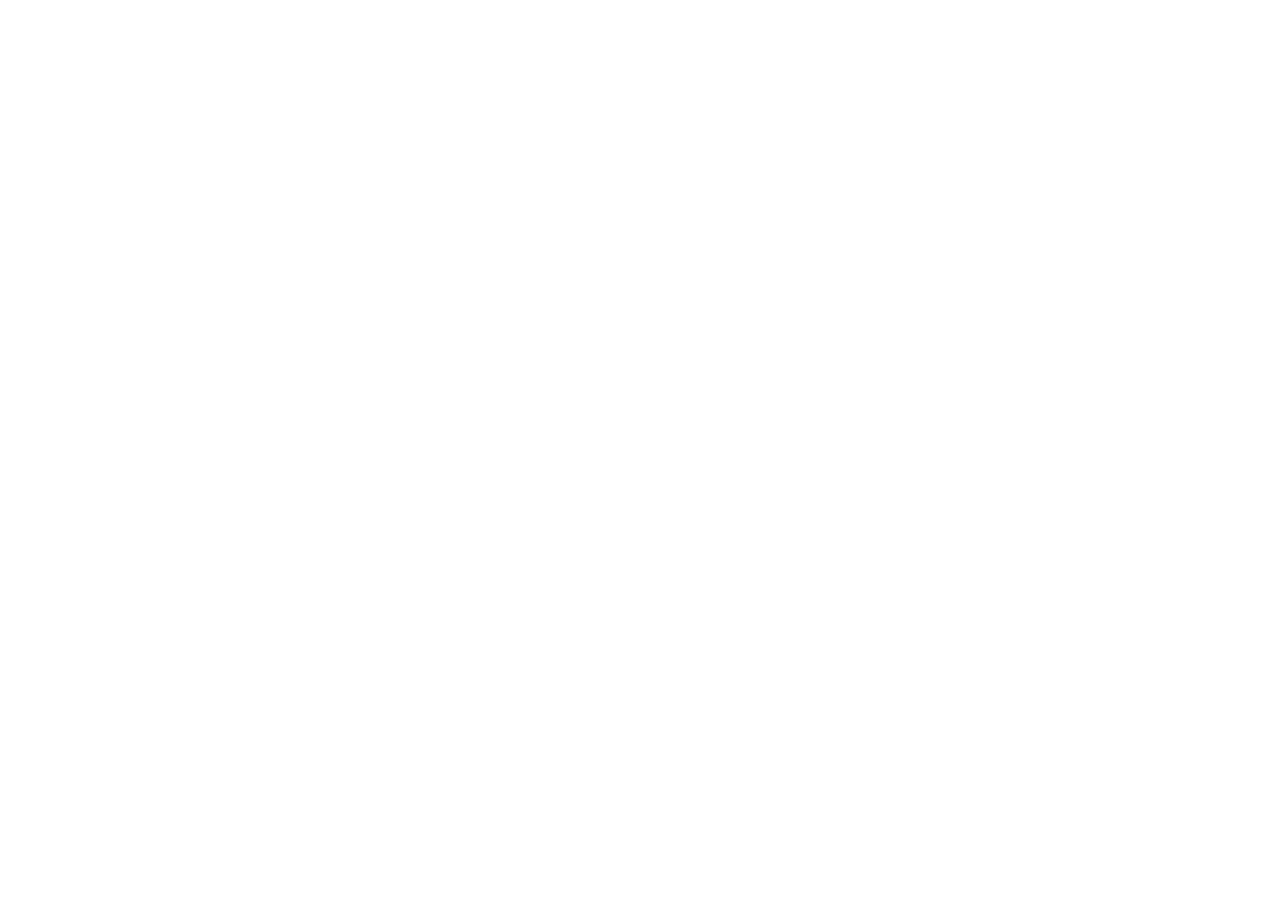
==== products-prices.html @ 694949a1 "Rework to mobile first design, add burger menu" ====
<!DOCTYPE html>
<html lang="en">
  <head>
    <meta charset="UTF-8" />
    <meta name="viewport" content="width=device-width, initial-scale=1.0" />
    <title>A Piece of Cake</title>
  </head>
  <body></body>
</html>
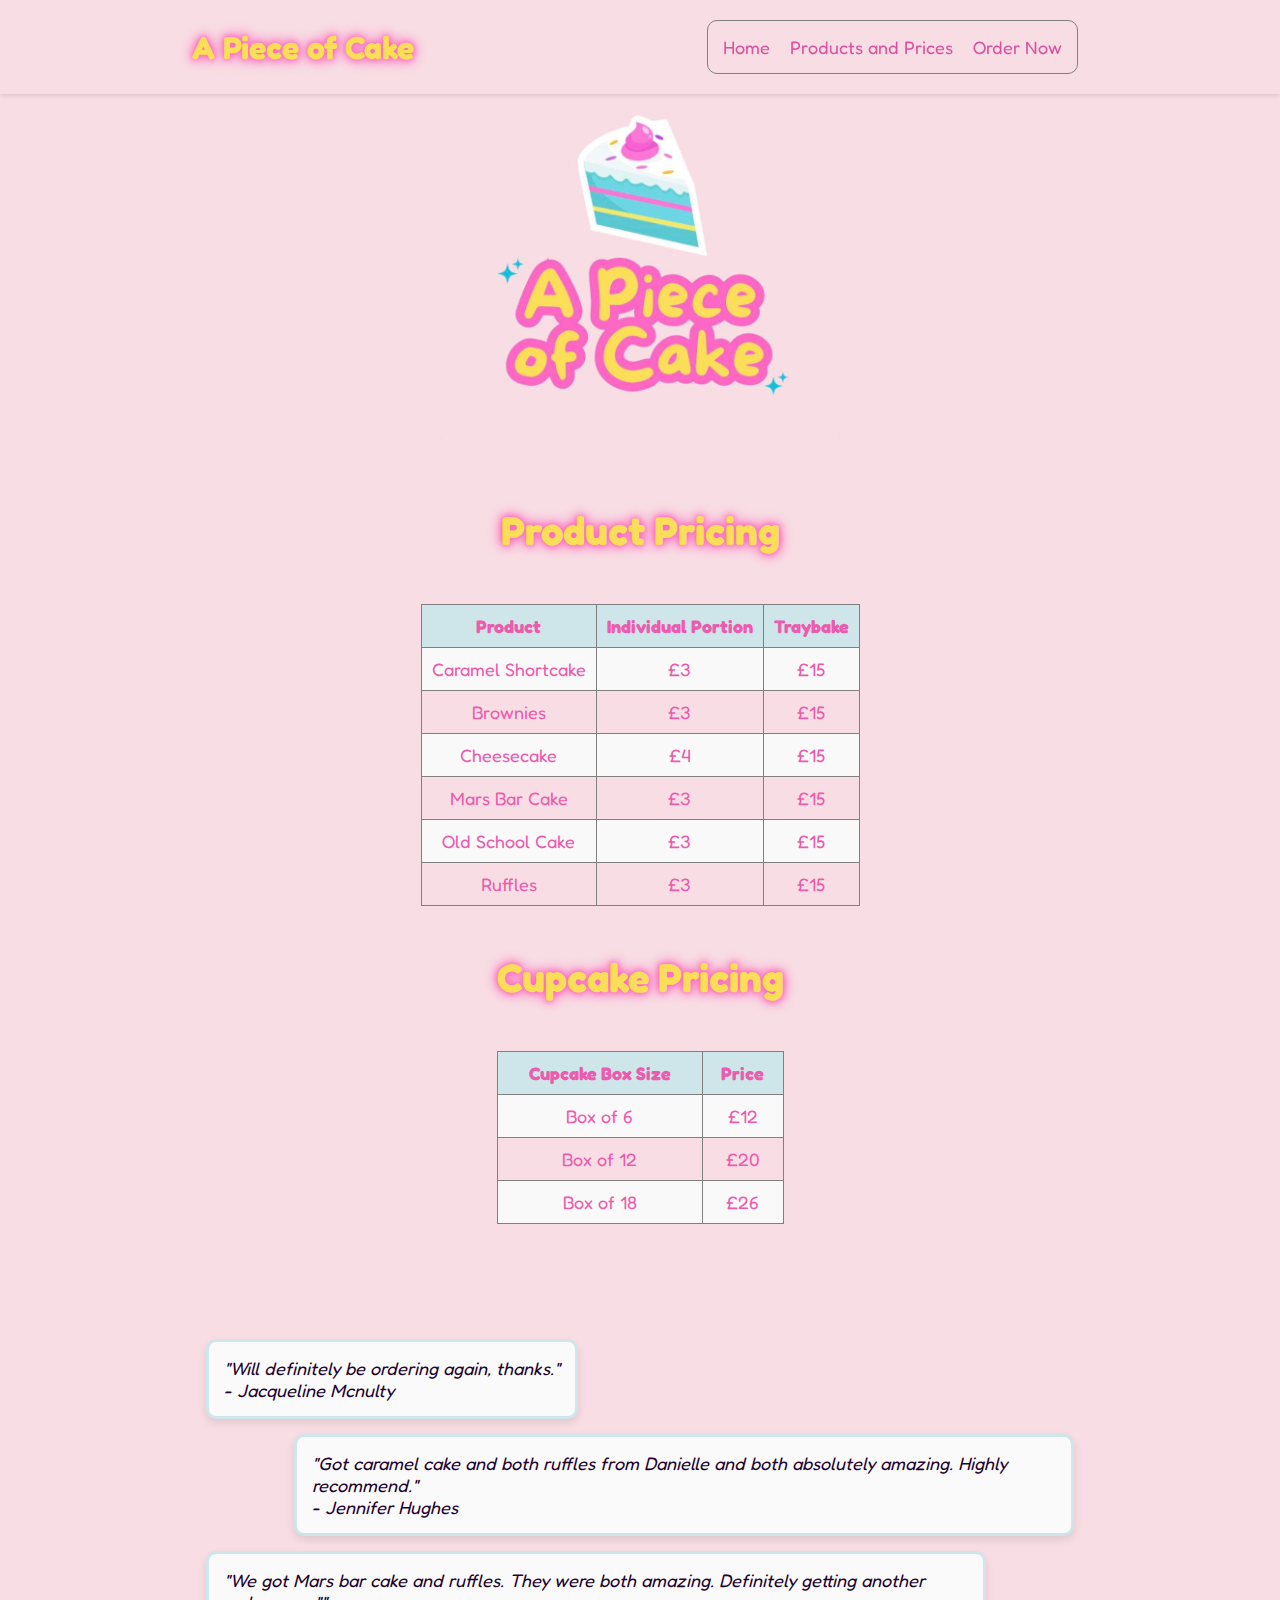
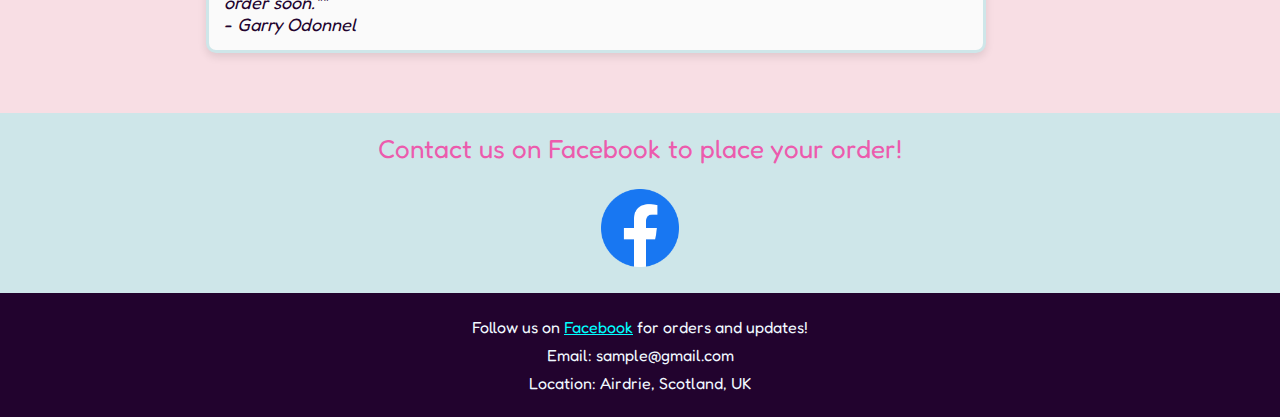
==== commit 8aa4249f: "add price tables, refine style, add products" ====
--- a/products-prices.html
+++ b/products-prices.html
@@ -3,7 +3,147 @@
   <head>
     <meta charset="UTF-8" />
     <meta name="viewport" content="width=device-width, initial-scale=1.0" />
-    <title>A Piece of Cake</title>
+    <link rel="stylesheet" href="style.css" />
+    <link rel="preconnect" href="https://fonts.googleapis.com" />
+    <link rel="preconnect" href="https://fonts.gstatic.com" crossorigin />
+    <link
+      href="https://fonts.googleapis.com/css2?family=Fredoka:wght@300..700&family=Roboto:ital,wght@0,100..900;1,100..900&display=swap"
+      rel="stylesheet"
+    />
+    <script src="script.js" defer></script>
+    <title>A Piece of Cake: Products and Prices</title>
   </head>
-  <body></body>
+  <body>
+    <div class="nav-bar-container">
+      <div class="nav-logo">A Piece of Cake</div>
+      <div class="menu-toggle" id="menu-toggle">
+        <span class="bar"></span>
+        <span class="bar"></span>
+        <span class="bar"></span>
+      </div>
+      <div class="nav-links">
+        <ul class="nav-list">
+          <li><a href="index.html">Home</a></li>
+          <li><a href="products-prices.html">Products and Prices</a></li>
+          <li>
+            <a href="https://www.facebook.com/profile.php?id=61569069385836"
+              >Order Now</a
+            >
+          </li>
+        </ul>
+      </div>
+    </div>
+    <div class="main-banner">
+      <img src="images/piece-of-cake-logo.jpg" alt="piece of cake logo" />
+    </div>
+
+    <div class="pricing-container">
+      <div class="price-table">
+        <h1 class="hero-text">Product Pricing</h1>
+        <div class="table">
+          <table>
+            <tr>
+              <th>Product</th>
+              <th>Individual Portion</th>
+              <th>Traybake</th>
+            </tr>
+            <tr>
+              <td>Caramel Shortcake</td>
+              <td>£3</td>
+              <td>£15</td>
+            </tr>
+            <tr>
+              <td>Brownies</td>
+              <td>£3</td>
+              <td>£15</td>
+            </tr>
+            <tr>
+              <td>Cheesecake</td>
+              <td>£4</td>
+              <td>£15</td>
+            </tr>
+            <tr>
+              <td>Mars Bar Cake</td>
+              <td>£3</td>
+              <td>£15</td>
+            </tr>
+            <tr>
+              <td>Old School Cake</td>
+              <td>£3</td>
+              <td>£15</td>
+            </tr>
+            <tr>
+              <td>Ruffles</td>
+              <td>£3</td>
+              <td>£15</td>
+            </tr>
+          </table>
+        </div>
+      </div>
+
+      <div class="price-table">
+        <h1 class="hero-text">Cupcake Pricing</h1>
+        <div class="table">
+          <table>
+            <tr>
+              <th>Cupcake Box Size</th>
+              <th>Price</th>
+            </tr>
+            <tr>
+              <td>Box of 6</td>
+              <td>£12</td>
+            </tr>
+            <tr>
+              <td>Box of 12</td>
+              <td>£20</td>
+            </tr>
+            <tr>
+              <td>Box of 18</td>
+              <td>£26</td>
+            </tr>
+          </table>
+        </div>
+      </div>
+    </div>
+    <div class="testimonial-container">
+      <div class="testimonial">
+        "Will definitely be ordering again, thanks."<br />- Jacqueline Mcnulty
+      </div>
+
+      <div class="testimonial">
+        "Got caramel cake and both ruffles from Danielle and both absolutely
+        amazing. Highly recommend."<br />- Jennifer Hughes
+      </div>
+      <div class="testimonial">
+        "We got Mars bar cake and ruffles. They were both amazing. Definitely
+        getting another order soon."" <br />- Garry Odonnel
+      </div>
+    </div>
+    <div class="cta-banner">
+      <div class="cta-bubble">
+        Contact us on Facebook to place your order!
+        <a
+          href="https://www.facebook.com/profile.php?id=61569069385836"
+          alt="Facebook link"
+        >
+          <img id="social-icon" src="images/facebook.png" alt="Facebook icon"
+        /></a>
+      </div>
+    </div>
+    <footer>
+      <div class="footer">
+        <span>
+          Follow us on
+          <a
+            href="https://www.facebook.com/profile.php?id=61569069385836"
+            alt="facebook link"
+            >Facebook</a
+          >
+          for orders and updates!
+        </span>
+        <span>Email: sample@gmail.com</span>
+        <span>Location: Airdrie, Scotland, UK</span>
+      </div>
+    </footer>
+  </body>
 </html>
--- a/style.css
+++ b/style.css
@@ -0,0 +1,376 @@
+body {
+  background-color: #f8dee4;
+  font-family: Fredoka;
+  color: #ec5bad;
+  box-sizing: border-box;
+  margin: 0;
+
+  font-size: 16px;
+}
+
+div {
+  // border: 1px solid red;
+}
+
+h1 {
+  font-size: 32px;
+}
+
+.nav-bar-container {
+  display: flex;
+  justify-content: center;
+  align-items: center;
+  padding: 25px 10%;
+  position: sticky;
+  top: 0;
+  background-color: #f8dee4;
+  box-shadow: 0 2px 4px rgba(0, 0, 0, 0.1);
+}
+
+.nav-logo {
+  margin-right: auto;
+  font-size: 32px;
+  font-weight: 700;
+  color: #fbde58;
+  text-shadow: 0 0 5px #fe69bd, 0 0 10px #fe69bd, 0 0 15px #fe69bd;
+}
+
+.nav-links {
+  display: none;
+  position: absolute;
+  top: 85%;
+  right: 0;
+  width: 60%;
+  background-color: rgb(206, 230, 233);
+  box-shadow: 4px 8px 12px rgba(0, 0, 0, 0.4);
+  margin-right: 10px;
+  z-index: 1000;
+  border-radius: 10px;
+  border: 1px solid grey;
+  font-weight: 400;
+  transition: 0.3s ease-in-out;
+}
+
+.nav-links.active {
+  display: flex;
+  flex-direction: column;
+  align-items: center;
+  gap: 10px;
+}
+
+.nav-list {
+  text-decoration: none;
+  color: #da519f;
+  margin: 0;
+  font-size: 18px;
+  border-radius: 5px;
+  list-style-type: none;
+  padding: 15px;
+  gap: 8px;
+  display: flex;
+  flex-direction: column;
+}
+
+.nav-list a {
+  text-decoration: none;
+  color: #da519f;
+}
+
+.nav-list a:hover {
+  text-decoration: underline;
+}
+
+.menu-toggle {
+  cursor: pointer;
+  display: flex;
+  flex-direction: column;
+  gap: 5px;
+  width: 35px;
+}
+
+.bar {
+  width: 100%;
+  height: 3px;
+  background-color: #da519f;
+  transition: 0.3s ease-in-out;
+  border-radius: 10px;
+}
+
+.main-banner {
+  display: flex;
+  justify-content: center;
+  align-content: center;
+  padding-bottom: 25px;
+}
+
+.main-banner img {
+  max-width: 70%;
+  height: auto;
+}
+
+.info-banner {
+  padding: 25px 10%;
+
+  background-color: rgb(206, 230, 233);
+
+  display: flex;
+  justify-content: center;
+  align-items: center;
+}
+
+.hero-text {
+  text-align: center;
+  font-size: 30px;
+  font-weight: 700;
+  color: #fbde58;
+  text-shadow: 0 0 5px #fe69bd, 0 0 10px #fe69bd, 0 0 15px #fe69bd;
+}
+
+.products-section {
+  display: flex;
+  flex-direction: column;
+  justify-content: center;
+  align-items: center;
+  margin-bottom: 60px;
+}
+
+.products {
+  display: flex;
+  flex-direction: column;
+  gap: 40px;
+  align-items: center;
+}
+
+.card img {
+  max-width: 90%;
+  border-radius: 8px;
+  border: 2px solid #da519f;
+}
+
+.card {
+  display: flex;
+  flex-direction: column;
+  align-items: center;
+  max-width: 80%;
+  padding: 20px;
+  background: white;
+  border-radius: 10px;
+  box-shadow: 0 4px 10px rgba(0, 0, 0, 0.1);
+}
+
+.product-text {
+  display: flex;
+  flex-direction: column;
+  justify-content: center;
+  align-items: center;
+  padding: 15px;
+  text-align: center;
+}
+
+.products-title {
+  padding-top: 25px;
+}
+
+.cta-bubble {
+  display: flex;
+  flex-direction: column;
+  justify-content: center;
+  align-items: center;
+  font-size: 26px;
+  text-align: center;
+  margin-top: 40px;
+  padding: 20px;
+  background-color: rgb(206, 230, 233);
+}
+#social-icon {
+  max-width: 3em;
+  height: auto;
+  margin-top: 25px;
+}
+
+.footer {
+  color: aliceblue;
+  margin-top: auto;
+  display: flex;
+  flex-direction: column;
+  background-color: rgb(34, 3, 46);
+  padding: 10px 0px 10px 10px;
+  line-height: 1.75;
+}
+
+.footer a {
+  color: aqua;
+}
+
+.pricing-container {
+  display: flex;
+  flex-direction: column;
+  padding: 15px;
+  /background-color: rgb(206, 230, 233);
+  justify-content: center;
+  align-items: center;
+}
+
+table {
+  width: 100%;
+  max-width: 600px;
+  margin: 20px auto;
+  border-collapse: collapse;
+}
+
+th,
+td {
+  padding: 10px;
+  border: 1px solid grey;
+  text-align: center;
+}
+
+th {
+  background-color: #cee6e9;
+  font-weight: bold;
+}
+
+tr:nth-child(even) {
+  background-color: #f9f9f9;
+}
+
+.testimonial-container {
+  display: flex;
+  flex-direction: column;
+  align-items: center;
+  padding: 20px;
+  gap: 15px;
+}
+
+.testimonial {
+  background: #fafafa;
+  border: 3px solid #cee6e9;
+  border-radius: 10px;
+  color: rgb(34, 3, 46);
+  font-size: 16px;
+  padding: 15px;
+  max-width: 70%;
+  box-shadow: 0 4px 8px rgba(0, 0, 0, 0.1);
+  font-style: italic;
+  animation: fadeIn 0.5s ease-in-out;
+}
+
+@keyframes fadeIn {
+  from {
+    opacity: 0;
+    transform: translateY(10px);
+  }
+  to {
+    opacity: 1;
+    transform: translateY(0);
+  }
+}
+
+.testimonial:nth-child(odd) {
+  align-self: flex-start;
+}
+
+.testimonial:nth-child(even) {
+  align-self: flex-end;
+}
+
+@media (min-width: 600px) {
+  .nav-bar-container {
+    justify-content: space-between;
+    padding: 20px 8%;
+  }
+
+  .nav-links {
+    display: flex !important;
+    position: static;
+    background: none;
+    box-shadow: none;
+    width: auto;
+  }
+
+  .main-banner img {
+    max-width: 40%;
+    min-width: 20%;
+    height: auto;
+  }
+
+  .nav-list {
+    flex-direction: row;
+    gap: 20px;
+  }
+
+  .menu-toggle {
+    display: none;
+  }
+
+  .products {
+    display: flex;
+    flex-wrap: wrap;
+    gap: 30px;
+    justify-content: center;
+  }
+
+  .card {
+    max-width: 45%;
+  }
+
+  .testimonial {
+    max-width: 80%;
+  }
+
+  table {
+    width: 80%;
+  }
+}
+
+@media (min-width: 1025px) {
+  .nav-bar-container {
+    padding: 20px 15%;
+  }
+
+  .hero-text {
+    font-size: 40px;
+    margin-bottom: 50px;
+  }
+
+  .products {
+    display: flex;
+    flex-direction: row-reverse;
+    gap: 40px;
+    padding-left: 5%;
+    padding-right: 5%;
+  }
+
+  .card {
+    max-width: 18%;
+    justify-content: space-evenly;
+  }
+
+  .main-banner img {
+    max-width: 400px;
+    min-width: 400px;
+    height: auto;
+  }
+
+  .pricing-container {
+    margin-bottom: 60px;
+  }
+
+  .testimonial {
+    max-width: 60%;
+    font-size: 18px;
+    margin-left: 15%;
+    margin-right: 15%;
+  }
+
+  table {
+    min-width: 100%;
+    font-size: 18px;
+  }
+
+  .footer {
+    padding: 20px;
+    justify-content: center;
+    align-items: center;
+  }
+}
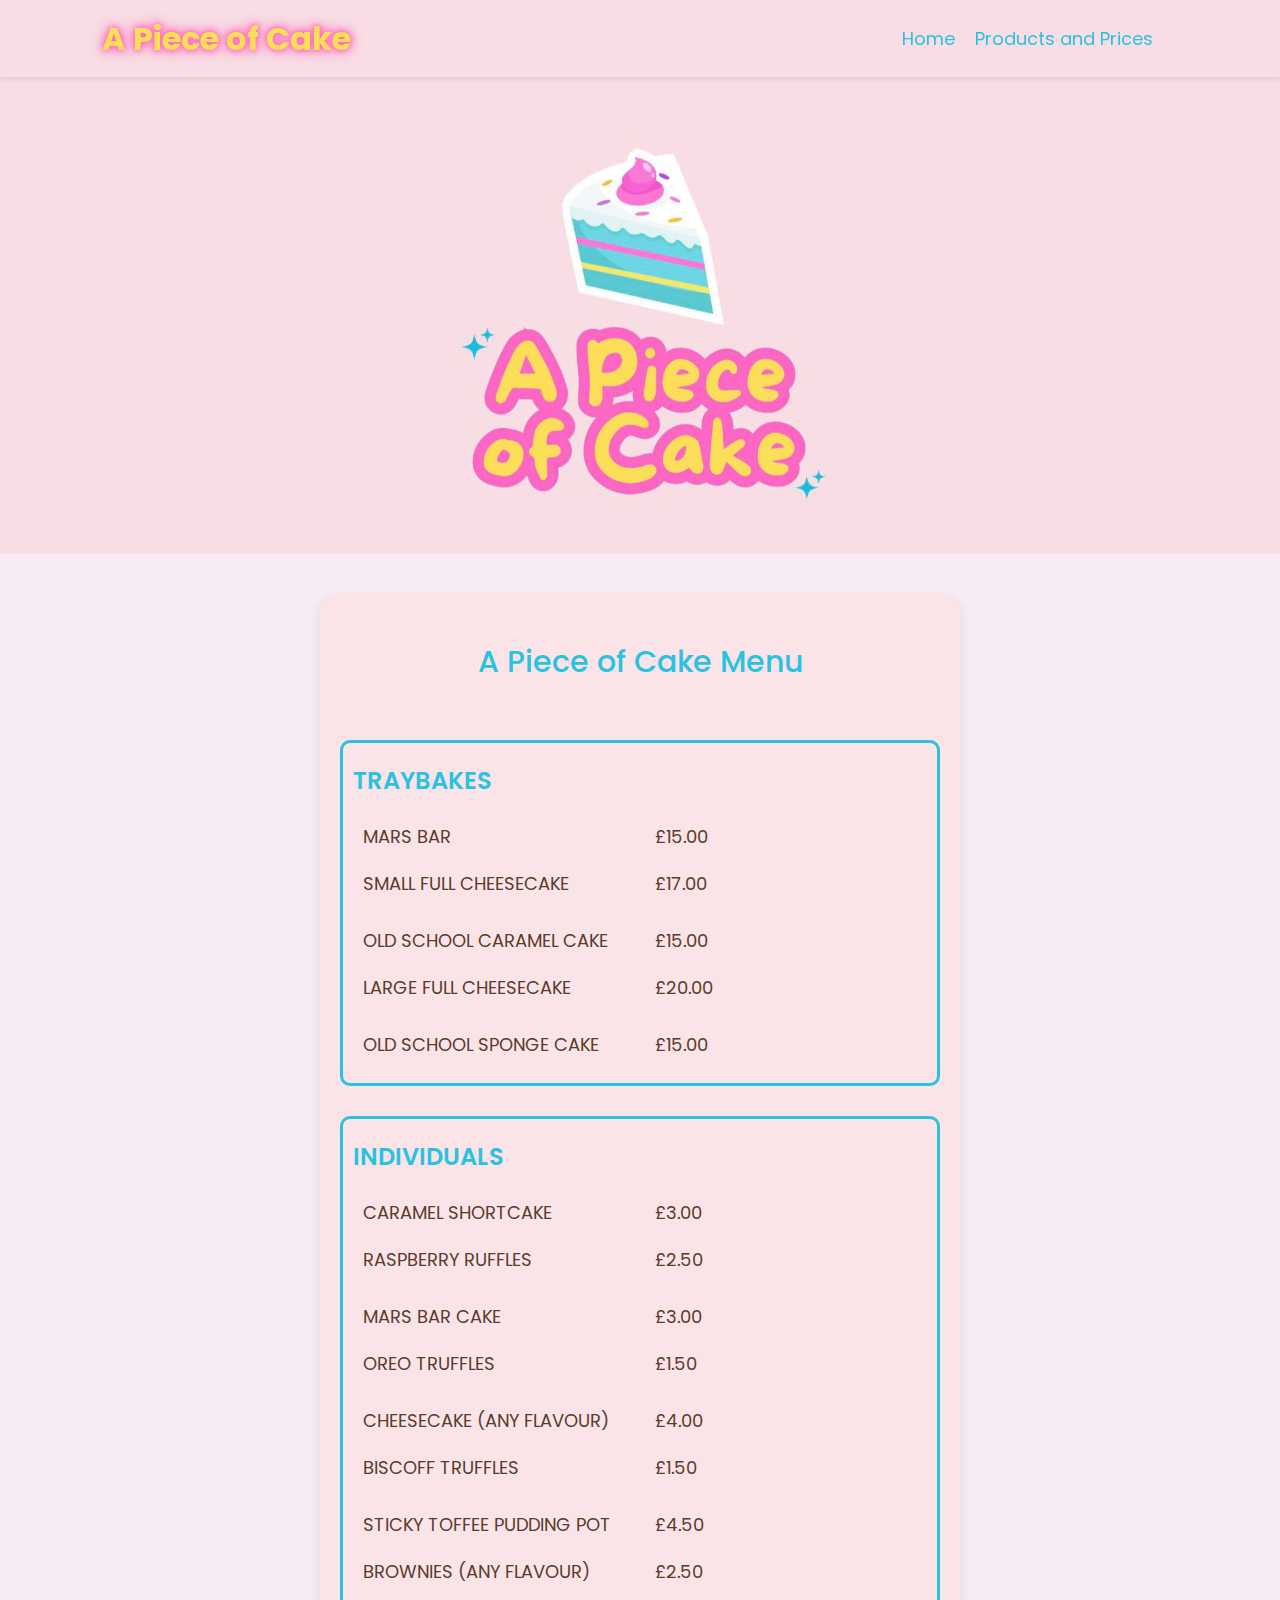
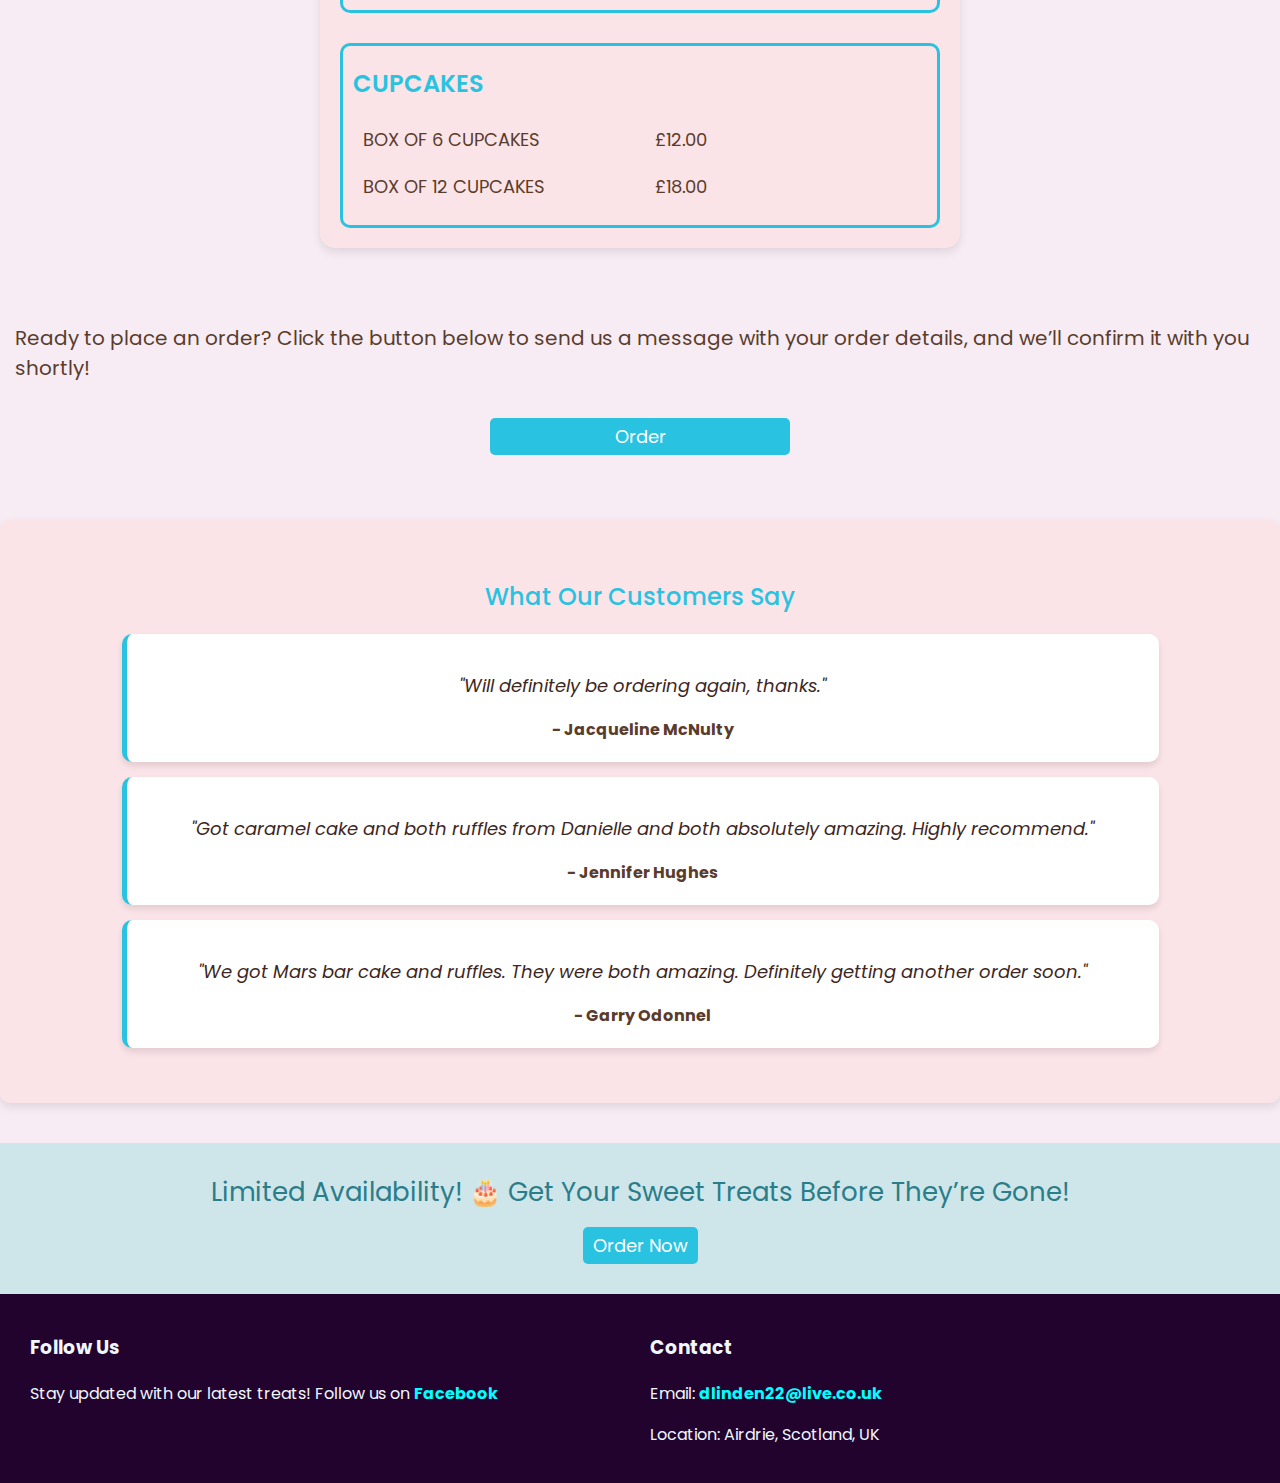
==== commit 41e1a921: "rework colours. add forms. rework cards." ====
--- a/products-prices.html
+++ b/products-prices.html
@@ -3,11 +3,12 @@
   <head>
     <meta charset="UTF-8" />
     <meta name="viewport" content="width=device-width, initial-scale=1.0" />
-    <link rel="stylesheet" href="style.css" />
+    <link rel="stylesheet" href="style.css">
+
     <link rel="preconnect" href="https://fonts.googleapis.com" />
     <link rel="preconnect" href="https://fonts.gstatic.com" crossorigin />
     <link
-      href="https://fonts.googleapis.com/css2?family=Fredoka:wght@300..700&family=Roboto:ital,wght@0,100..900;1,100..900&display=swap"
+      href="https://fonts.googleapis.com/css2?family=Fredoka:wght@300..700&family=Montserrat:ital,wght@0,100..900;1,100..900&family=Poppins:ital,wght@0,100;0,200;0,300;0,400;0,500;0,600;0,700;0,800;0,900;1,100;1,200;1,300;1,400;1,500;1,600;1,700;1,800;1,900&family=Roboto:ital,wght@0,100..900;1,100..900&display=swap"
       rel="stylesheet"
     />
     <script src="script.js" defer></script>
@@ -25,11 +26,7 @@
         <ul class="nav-list">
           <li><a href="index.html">Home</a></li>
           <li><a href="products-prices.html">Products and Prices</a></li>
-          <li>
-            <a href="https://www.facebook.com/profile.php?id=61569069385836"
-              >Order Now</a
-            >
-          </li>
+          
         </ul>
       </div>
     </div>
@@ -37,113 +34,135 @@
       <img src="images/piece-of-cake-logo.jpg" alt="piece of cake logo" />
     </div>
 
-    <div class="pricing-container">
-      <div class="price-table">
-        <h1 class="hero-text">Product Pricing</h1>
-        <div class="table">
-          <table>
-            <tr>
-              <th>Product</th>
-              <th>Individual Portion</th>
-              <th>Traybake</th>
-            </tr>
-            <tr>
-              <td>Caramel Shortcake</td>
-              <td>£3</td>
-              <td>£15</td>
-            </tr>
-            <tr>
-              <td>Brownies</td>
-              <td>£3</td>
-              <td>£15</td>
-            </tr>
-            <tr>
-              <td>Cheesecake</td>
-              <td>£4</td>
-              <td>£15</td>
-            </tr>
-            <tr>
-              <td>Mars Bar Cake</td>
-              <td>£3</td>
-              <td>£15</td>
-            </tr>
-            <tr>
-              <td>Old School Cake</td>
-              <td>£3</td>
-              <td>£15</td>
-            </tr>
-            <tr>
-              <td>Ruffles</td>
-              <td>£3</td>
-              <td>£15</td>
-            </tr>
-          </table>
+    <!DOCTYPE html>
+<html lang="en">
+<head>
+    <meta charset="UTF-8">
+    <meta name="viewport" content="width=device-width, initial-scale=1.0">
+    <title>A Piece of Cake Menu</title>
+    
+</head>
+<body>
+    <div class="menu-container">
+      
+      <div class="menu-header"><h2>A Piece of Cake Menu</h2></div>
+        <div class="menu-section">
+            <h2 class="menu-title">TRAYBAKES</h2>
+            <div class="menu-item">
+                <span>MARS BAR</span><span>£15.00</span>
+                <span>SMALL FULL CHEESECAKE</span><span>£17.00</span>
+            </div>
+            <div class="menu-item">
+                <span>OLD SCHOOL CARAMEL CAKE</span><span>£15.00</span>
+                <span>LARGE FULL CHEESECAKE</span><span>£20.00</span>
+            </div>
+            <div class="menu-item">
+                <span>OLD SCHOOL SPONGE CAKE</span><span>£15.00</span>
+            </div>
         </div>
-      </div>
 
-      <div class="price-table">
-        <h1 class="hero-text">Cupcake Pricing</h1>
-        <div class="table">
-          <table>
-            <tr>
-              <th>Cupcake Box Size</th>
-              <th>Price</th>
-            </tr>
-            <tr>
-              <td>Box of 6</td>
-              <td>£12</td>
-            </tr>
-            <tr>
-              <td>Box of 12</td>
-              <td>£20</td>
-            </tr>
-            <tr>
-              <td>Box of 18</td>
-              <td>£26</td>
-            </tr>
-          </table>
+        <div class="menu-section">
+            <h2 class="menu-title">INDIVIDUALS</h2>
+            <div class="menu-item">
+                <span>CARAMEL SHORTCAKE</span><span>£3.00</span>
+                <span>RASPBERRY RUFFLES</span><span>£2.50</span>
+            </div>
+            <div class="menu-item">
+                <span>MARS BAR CAKE</span><span>£3.00</span>
+                <span>OREO TRUFFLES</span><span>£1.50</span>
+            </div>
+            <div class="menu-item">
+                <span>CHEESECAKE (ANY FLAVOUR)</span><span>£4.00</span>
+                <span>BISCOFF TRUFFLES</span><span>£1.50</span>
+            </div>
+            <div class="menu-item">
+                <span>STICKY TOFFEE PUDDING POT</span><span>£4.50</span>
+                <span>BROWNIES (ANY FLAVOUR)</span><span>£2.50</span>
+            </div>
         </div>
+
+        <div class="menu-section">
+            <h2 class="menu-title">CUPCAKES</h2>
+            <div class="menu-item">
+                <span>BOX OF 6 CUPCAKES</span><span>£12.00</span>
+                <span>BOX OF 12 CUPCAKES</span><span>£18.00</span>
+            </div>
+        </div>
+    </div>
+
+    <div class="order-container">
+      <p>Ready to place an order? Click the button below to send us a message with your order details, and we’ll confirm it with you shortly!</p>
+      <button class="enquiry-btn">Order</button>
+    </div>
+
+    <div id="enquiryModal" class="modal">
+      <div class="modal-content">
+        <span class="close-btn">&times;</span>
+        <h2>Send an Enquiry</h2>
+        <form
+          id="contact-form"
+          action="https://formspree.io/f/xanqbykz"
+          method="POST"
+        >
+          <label for="name">Full Name:</label>
+          <input type="text" id="name" name="Name" required />
+
+          <label for="email">Email Address:</label>
+          <input type="email" id="email" name="Email Address" required />
+
+          <label for="message">Message:</label>
+          <textarea id="message" name="Message" required></textarea>
+
+          <button type="submit" class="submit">Send Message</button>
+        </form>
+        <p id="success-message" style="display: none; color: green">
+          Thank you! Your enquiry has been sent.
+        </p>
       </div>
     </div>
-    <div class="testimonial-container">
-      <div class="testimonial">
-        "Will definitely be ordering again, thanks."<br />- Jacqueline Mcnulty
-      </div>
 
-      <div class="testimonial">
-        "Got caramel cake and both ruffles from Danielle and both absolutely
-        amazing. Highly recommend."<br />- Jennifer Hughes
-      </div>
-      <div class="testimonial">
-        "We got Mars bar cake and ruffles. They were both amazing. Definitely
-        getting another order soon."" <br />- Garry Odonnel
-      </div>
-    </div>
+<div class="testimonial-container">
+  <h2>What Our Customers Say</h2>
+  <div class="testimonial">
+      <p>"Will definitely be ordering again, thanks."</p>
+      <span>- Jacqueline McNulty</span>
+  </div>
+
+  <div class="testimonial">
+      <p>"Got caramel cake and both ruffles from Danielle and both absolutely amazing. Highly recommend."</p>
+      <span>- Jennifer Hughes</span>
+  </div>
+
+  <div class="testimonial">
+      <p>"We got Mars bar cake and ruffles. They were both amazing. Definitely getting another order soon."</p>
+      <span>- Garry Odonnel</span>
+  </div>
+</div>
+
     <div class="cta-banner">
       <div class="cta-bubble">
-        Contact us on Facebook to place your order!
-        <a
-          href="https://www.facebook.com/profile.php?id=61569069385836"
-          alt="Facebook link"
-        >
-          <img id="social-icon" src="images/facebook.png" alt="Facebook icon"
-        /></a>
+        Limited Availability! 🎂 Get Your Sweet Treats Before They’re Gone!
+        <button class="enquiry-btn">Order Now</button>
       </div>
     </div>
     <footer>
       <div class="footer">
-        <span>
-          Follow us on
-          <a
-            href="https://www.facebook.com/profile.php?id=61569069385836"
-            alt="facebook link"
-            >Facebook</a
-          >
-          for orders and updates!
-        </span>
-        <span>Email: sample@gmail.com</span>
-        <span>Location: Airdrie, Scotland, UK</span>
-      </div>
+        <div class="footer-section">
+          <h3>Follow Us</h3>
+          <p>
+            Stay updated with our latest treats! Follow us on 
+            <a href="https://www.facebook.com/profile.php?id=61569069385836" target="_blank">Facebook</a>
+          </p>
+        </div>
+    
+        <div class="footer-section">
+          <h3>Contact</h3>
+          <p>Email: <a href="mailto:dlinden22@live.co.uk">dlinden22@live.co.uk</a></p>
+          <p>Location: Airdrie, Scotland, UK</p>
+        </div>
+  
+    
+      
     </footer>
   </body>
 </html>
--- a/style.css
+++ b/style.css
@@ -1,7 +1,7 @@
 body {
-  background-color: #f8dee4;
-  font-family: Fredoka;
-  color: #ec5bad;
+  background-color: #f7ecf4;
+  font-family: poppins;
+  color: #5a3c2c;
   box-sizing: border-box;
   margin: 0;
 
@@ -14,13 +14,33 @@
 
 h1 {
   font-size: 32px;
-}
+  color: #2ac2e1;
+}
+
+h2 {
+  font-weight: 500;
+  color: #2ac2e1;
+}
+
+.enquiry-btn {
+  font-family: inherit;
+  background-color: #2ac2e1;
+  color: white;
+  border-radius: 5px;
+  border: none;
+  font-size: 18px;
+  padding: 5px 10px;
+  margin-top: 15px;
+  cursor: pointer;
+}
+
+
 
 .nav-bar-container {
   display: flex;
   justify-content: center;
   align-items: center;
-  padding: 25px 10%;
+  padding: 10px 10%;
   position: sticky;
   top: 0;
   background-color: #f8dee4;
@@ -33,6 +53,7 @@
   font-weight: 700;
   color: #fbde58;
   text-shadow: 0 0 5px #fe69bd, 0 0 10px #fe69bd, 0 0 15px #fe69bd;
+  flex-shrink: 0;
 }
 
 .nav-links {
@@ -41,7 +62,7 @@
   top: 85%;
   right: 0;
   width: 60%;
-  background-color: rgb(206, 230, 233);
+  background-color: #f3e8ff;
   box-shadow: 4px 8px 12px rgba(0, 0, 0, 0.4);
   margin-right: 10px;
   z-index: 1000;
@@ -73,7 +94,7 @@
 
 .nav-list a {
   text-decoration: none;
-  color: #da519f;
+  color: #2ac2e1;
 }
 
 .nav-list a:hover {
@@ -100,22 +121,25 @@
   display: flex;
   justify-content: center;
   align-content: center;
-  padding-bottom: 25px;
+
+  background-color: #f8dee4;
+  padding-top: 45px;
 }
 
 .main-banner img {
-  max-width: 70%;
+  max-width: 500px;
+  width: 100%;
   height: auto;
 }
 
 .info-banner {
   padding: 25px 10%;
-
-  background-color: rgb(206, 230, 233);
-
-  display: flex;
+  background-color: #f8dee4;
+  display: flex;
+  flex-direction: column;
   justify-content: center;
   align-items: center;
+  text-align: center;
 }
 
 .hero-text {
@@ -129,203 +153,239 @@
 .products-section {
   display: flex;
   flex-direction: column;
+  align-items: center;
   justify-content: center;
-  align-items: center;
-  margin-bottom: 60px;
+  padding: 15px;
 }
 
 .products {
-  display: flex;
-  flex-direction: column;
-  gap: 40px;
-  align-items: center;
+  display: grid;
+  grid-template-columns: repeat(1, 1fr);
+  grid-template-rows: repeat(3, auto);
+  color: #3e2723;
+  gap: 50px;
 }
 
 .card img {
-  max-width: 90%;
-  border-radius: 8px;
-  border: 2px solid #da519f;
-}
-
-.card {
-  display: flex;
-  flex-direction: column;
-  align-items: center;
-  max-width: 80%;
-  padding: 20px;
-  background: white;
+  width: 100%;
+  height: 200px;
+  object-fit: cover;
   border-radius: 10px;
-  box-shadow: 0 4px 10px rgba(0, 0, 0, 0.1);
-}
-
-.product-text {
-  display: flex;
-  flex-direction: column;
-  justify-content: center;
-  align-items: center;
-  padding: 15px;
-  text-align: center;
-}
-
-.products-title {
-  padding-top: 25px;
-}
-
-.cta-bubble {
-  display: flex;
-  flex-direction: column;
-  justify-content: center;
-  align-items: center;
-  font-size: 26px;
-  text-align: center;
-  margin-top: 40px;
-  padding: 20px;
-  background-color: rgb(206, 230, 233);
-}
-#social-icon {
-  max-width: 3em;
-  height: auto;
-  margin-top: 25px;
-}
-
-.footer {
-  color: aliceblue;
-  margin-top: auto;
-  display: flex;
-  flex-direction: column;
-  background-color: rgb(34, 3, 46);
-  padding: 10px 0px 10px 10px;
-  line-height: 1.75;
-}
-
-.footer a {
-  color: aqua;
-}
-
-.pricing-container {
-  display: flex;
-  flex-direction: column;
-  padding: 15px;
-  /background-color: rgb(206, 230, 233);
-  justify-content: center;
-  align-items: center;
-}
-
-table {
-  width: 100%;
-  max-width: 600px;
-  margin: 20px auto;
-  border-collapse: collapse;
-}
-
-th,
-td {
-  padding: 10px;
-  border: 1px solid grey;
-  text-align: center;
-}
-
-th {
-  background-color: #cee6e9;
-  font-weight: bold;
-}
-
-tr:nth-child(even) {
-  background-color: #f9f9f9;
-}
-
-.testimonial-container {
-  display: flex;
-  flex-direction: column;
-  align-items: center;
-  padding: 20px;
-  gap: 15px;
+}
+
+
+
+  .card {
+    display: flex;
+    flex-direction: column;
+    align-items: center;
+    justify-content: center;
+    padding: 5px;
+    background: #f3e8ff;
+    border-radius: 10px;
+    box-shadow: 0 4px 10px rgba(0, 0, 0, 0.1);
+    cursor: pointer;
+  }
+
+  .product-text {
+    display: flex;
+    flex-direction: column;
+    justify-content: center;
+    align-items: center;
+    text-align: center;
+  }
+
+  .products-title {
+    padding-top: 25px;
+  }
+
+  .cta-bubble {
+    display: flex;
+    flex-direction: column;
+    justify-content: center;
+    align-items: center;
+    font-size: 26px;
+    text-align: center;
+    margin-top: 40px;
+    padding: 30px;
+    background-color: rgb(206, 230, 233);
+    color: #2a7d8a;
+  }
+  #social-icon {
+    max-width: 3em;
+    height: auto;
+    margin-top: 25px;
+  }
+
+  .footer {
+    color: aliceblue;
+    background-color: rgb(34, 3, 46);
+    padding: 20px;
+    display: flex;
+    justify-content: space-around;
+    flex-wrap: wrap;
+    text-align: center;
+  }
+
+  .footer-section {
+    max-width: 300px;
+    margin: 10px;
+  }
+
+  .footer a {
+    color: aqua;
+    text-decoration: none;
+    font-weight: bold;
+  }
+
+  .footer a:hover {
+    color: lightblue;
+  }
+
+  .footer-bottom {
+    text-align: center;
+    padding: 0px;
+    color: #ccc;
+    font-size: 14px;
+  }
+
+  .pricing-container {
+    display: flex;
+    flex-direction: column;
+    padding: 15px;
+    background-color: rgb(206, 230, 233);
+    justify-content: center;
+    align-items: center;
+  }
+
+  table {
+    width: 100%;
+    max-width: 600px;
+    margin: 20px auto;
+    border-collapse: collapse;
+  }
+
+  th,
+  td {
+    padding: 10px;
+    border: 1px solid grey;
+    text-align: center;
+  }
+
+  th {
+    background-color: #cee6e9;
+    font-weight: bold;
+  }
+
+  tr:nth-child(even) {
+    background-color: #f9f9f9;
+  }
+
+  .testimonial-container {
+    text-align: center;
+    padding: 40px 20px;
+    background-color: #fbe4e8;
+    border-radius: 10px;
+    box-shadow: 0 4px 10px rgba(0, 0, 0, 0.1);
+}
+
+.testimonial-container h2 {
+    color: #2ac2e1;
+    font-size: 24px;
+    margin-bottom: 20px;
 }
 
 .testimonial {
-  background: #fafafa;
-  border: 3px solid #cee6e9;
-  border-radius: 10px;
-  color: rgb(34, 3, 46);
-  font-size: 16px;
-  padding: 15px;
-  max-width: 70%;
-  box-shadow: 0 4px 8px rgba(0, 0, 0, 0.1);
-  font-style: italic;
-  animation: fadeIn 0.5s ease-in-out;
-}
-
-@keyframes fadeIn {
-  from {
-    opacity: 0;
-    transform: translateY(10px);
-  }
-  to {
-    opacity: 1;
-    transform: translateY(0);
-  }
-}
-
-.testimonial:nth-child(odd) {
-  align-self: flex-start;
-}
-
-.testimonial:nth-child(even) {
-  align-self: flex-end;
-}
-
-@media (min-width: 600px) {
-  .nav-bar-container {
-    justify-content: space-between;
-    padding: 20px 8%;
-  }
-
-  .nav-links {
-    display: flex !important;
-    position: static;
-    background: none;
-    box-shadow: none;
-    width: auto;
-  }
-
-  .main-banner img {
-    max-width: 40%;
-    min-width: 20%;
-    height: auto;
-  }
-
-  .nav-list {
-    flex-direction: row;
-    gap: 20px;
-  }
-
-  .menu-toggle {
-    display: none;
-  }
-
-  .products {
-    display: flex;
-    flex-wrap: wrap;
-    gap: 30px;
-    justify-content: center;
-  }
-
-  .card {
-    max-width: 45%;
-  }
-
-  .testimonial {
-    max-width: 80%;
-  }
-
-  table {
-    width: 80%;
+    background: white;
+    padding: 20px;
+    margin: 15px auto;
+    max-width: 600px;
+    border-radius: 10px;
+    border-left: 5px solid #2ac2e1;
+    box-shadow: 0 4px 6px rgba(0, 0, 0, 0.1);
+}
+
+.testimonial p {
+    font-style: italic;
+    font-size: 18px;
+    color: #3e2723;
+}
+
+.testimonial span {
+    display: block;
+    margin-top: 10px;
+    font-weight: bold;
+    color: #5a3c2c;
+}
+
+
+  @media (min-width: 800px) {
+    .nav-bar-container {
+      justify-content: space-between;
+      padding: 10px 8%;
+    }
+
+    .nav-links {
+      display: flex !important;
+      position: static;
+      background: none;
+      box-shadow: none;
+      width: auto;
+      border: none;
+    }
+
+    .main-banner img {
+      max-width: 500px;
+      width: 100%;
+      height: auto;
+    }
+
+    .nav-list {
+      flex-direction: row;
+      gap: 20px;
+    }
+
+    .menu-toggle {
+      display: none;
+    }
+
+    .products {
+      display: grid;
+      grid-template-columns: repeat(2, 1fr);
+      grid-template-rows: repeat(6, auto);
+      gap: 30px;
+    }
+
+    .testimonial {
+      max-width: 80%;
+    }
+
+    table {
+      width: 80%;
+    }
+
+    .footer {
+      flex-direction: row;
+      justify-content: flex-start;
+      padding: 10px 20px;
+      text-align: left;
+    }
+
+    .footer-section {
+      flex: 1;
+      max-width: none;
+    }
+
+    .footer-bottom {
+      text-align: center;
+      margin-top: 20px;
+    }
   }
 }
 
 @media (min-width: 1025px) {
   .nav-bar-container {
-    padding: 20px 15%;
+    padding: 10px 15%;
   }
 
   .hero-text {
@@ -334,21 +394,22 @@
   }
 
   .products {
-    display: flex;
-    flex-direction: row-reverse;
-    gap: 40px;
-    padding-left: 5%;
-    padding-right: 5%;
+    display: grid;
+    grid-template-columns: repeat(3, auto);
+    grid-template-rows: repeat(2, 1fr);
+    gap: 30px;
+    padding: 15px;
   }
 
   .card {
-    max-width: 18%;
     justify-content: space-evenly;
+    width: 350px;
+    height: auto;
   }
 
   .main-banner img {
-    max-width: 400px;
-    min-width: 400px;
+    width: 100%;
+    max-width: 500px;
     height: auto;
   }
 
@@ -368,9 +429,207 @@
     font-size: 18px;
   }
 
-  .footer {
-    padding: 20px;
-    justify-content: center;
-    align-items: center;
-  }
-}
+  .modal {
+    width: 100%;
+   
+    
+  }
+}
+
+.modal {
+  display: none;
+  position: fixed;
+  z-index: 1000;
+  left: 50%;
+  top: 50%;
+  transform: translate(-50%, -50%); /* ✅ Always centers modal */
+  width: 90%; /* ✅ Default width for all screen sizes */
+  max-width: 500px; /* ✅ Prevents excessive width on large screens */
+  background-color: rgba(0, 0, 0, 0.5); /* ✅ Light overlay for better contrast */
+  padding: 20px;
+}
+
+/* 📌 Modal Content */
+.modal-content {
+  position: relative !important;
+  background-color: #fff;
+  padding: 20px;
+  border-radius: 8px;
+  text-align: center;
+  box-shadow: 0 4px 8px rgba(0, 0, 0, 0.3);
+  width: 100%;
+  max-width: 400px; /* ✅ Prevents content from stretching too much */
+  margin: auto;
+}
+
+
+.close-btn {
+  position: absolute;
+  top: 10px;
+  right: 15px;
+  font-size: 24px;
+  cursor: pointer;
+  color: #333;
+  padding: 5px;
+}
+
+.close-btn:hover {
+  color: red;
+}
+
+@media (max-width: 600px) {
+  .modal {
+    width: 95%; /* ✅ Almost full-screen width */
+    max-width: none;
+  }
+
+  .modal-content {
+    max-width: 350px;
+    width: 90%;
+    padding: 15px;
+  }
+}
+
+@media (min-width: 601px) and (max-width: 1024px) {
+  .modal {
+    width: 80%;
+    max-width: 450px;
+  }
+
+  .modal-content {
+    max-width: 420px;
+    width: 100%;
+  }
+}
+
+@media (min-width: 1025px) {
+  .modal {
+    width: 70%;
+    max-width: 500px;
+  }
+
+  .modal-content {
+    max-width: 480px;
+  }
+}
+
+#contact-form input,
+#contact-form textarea {
+  width: 90%;
+  padding: 10px;
+  margin: 8px 0;
+  border: 1px solid #ccc;
+  border-radius: 5px;
+  resize: none;
+}
+
+#contact-form textarea {
+  height: 100px;
+  max-height: 250px;
+  resize: none;
+  padding: 10px;
+}
+
+
+
+.pricing-btn {
+  font-family: inherit;
+  background-color: #da519f;
+  color: white;
+  border-radius: 5px;
+  border: none;
+  font-size: 18px;
+  padding: 5px 10px;
+  margin-top: 15px;
+  cursor: pointer;
+}
+
+.menu-container {
+  max-width: 600px;
+  margin: 40px auto;
+  padding: 20px;
+  background-color: #fbe4e8;
+  border-radius: 15px;
+  box-shadow: 0px 4px 10px rgba(0, 0, 0, 0.1);
+}
+
+.logo img {
+  max-width: 200px;
+  display: block;
+  margin: 0 auto 20px;
+}
+
+.menu-section {
+  margin-top: 30px;
+  padding: 10px;
+  border: 3px solid #2ac2e1;
+  border-radius: 10px;
+}
+
+.menu-title {
+  color: #2ac2e1;
+  font-size: 24px;
+  font-weight: 600;
+  margin: 10px 0;
+  text-transform: uppercase;
+}
+
+.menu-item {
+  display: grid;
+  grid-template-columns: 1fr 1fr;
+  gap: 10px;
+  font-size: 18px;
+  font-weight: 400;
+  padding: 10px 0;
+}
+
+.menu-item span {
+  text-align: left;
+  padding: 5px 10px;
+}
+
+@media (max-width: 500px) {
+  .menu-container {
+      width: 90%;
+      padding: 15px;
+  }
+  .menu-item {
+      grid-template-columns: 1fr;
+      text-align: center;
+  }
+
+}
+
+.menu-header {
+  display: flex;
+  justify-content: center;
+  align-items: center;
+  font-size: 20px;
+  font-weight: 700;
+}
+
+.order-container {
+  display: flex;
+  flex-direction: column;
+  justify-content: center;
+  align-items: center;
+  margin-bottom: 50px;
+  font-size: 20px;
+  padding: 15px;
+}
+
+.order-container button {
+  width: 300px;
+}
+
+.submit {
+  font-family: inherit;
+  background-color: #2ac2e1;
+  color: white;
+  border-radius: 5px;
+  border: none;
+  font-size: 18px;
+  padding: 5px 10px;
+  margin-top: 15px;
+  cursor: pointer;
+}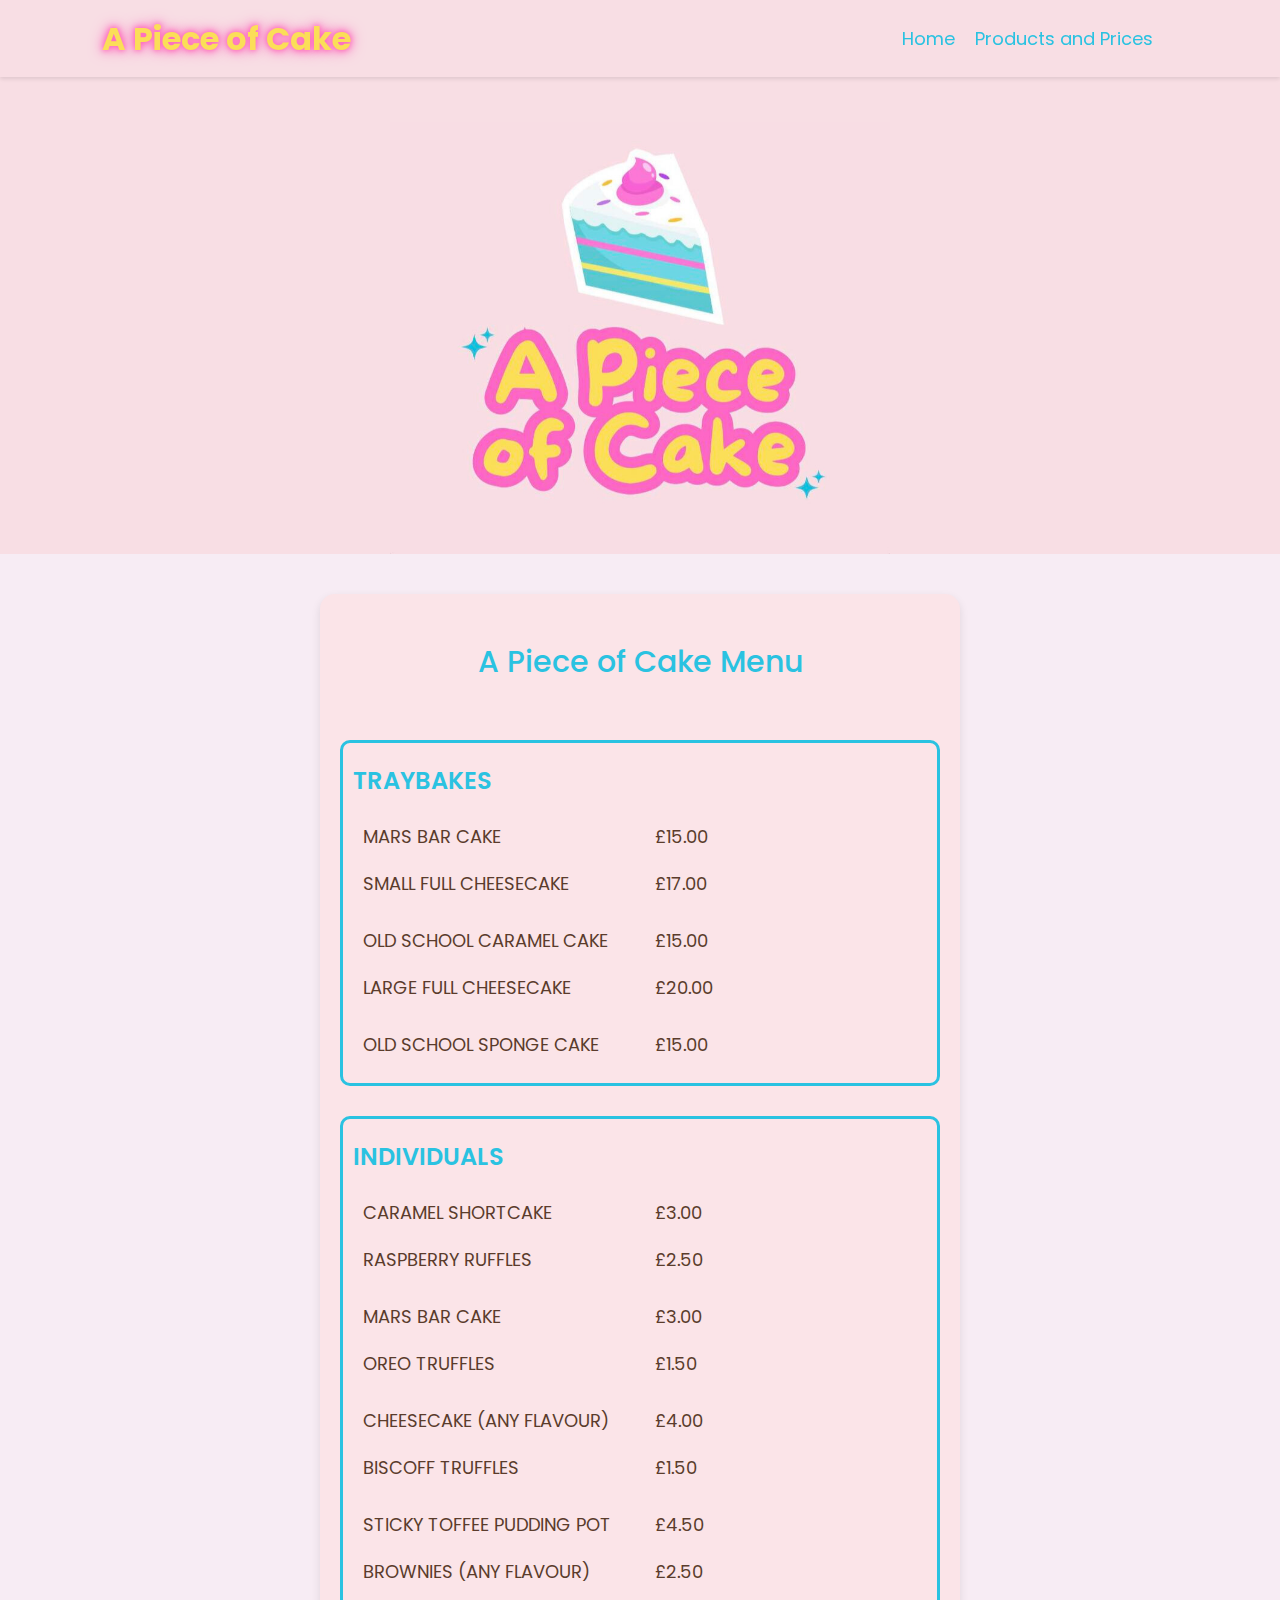
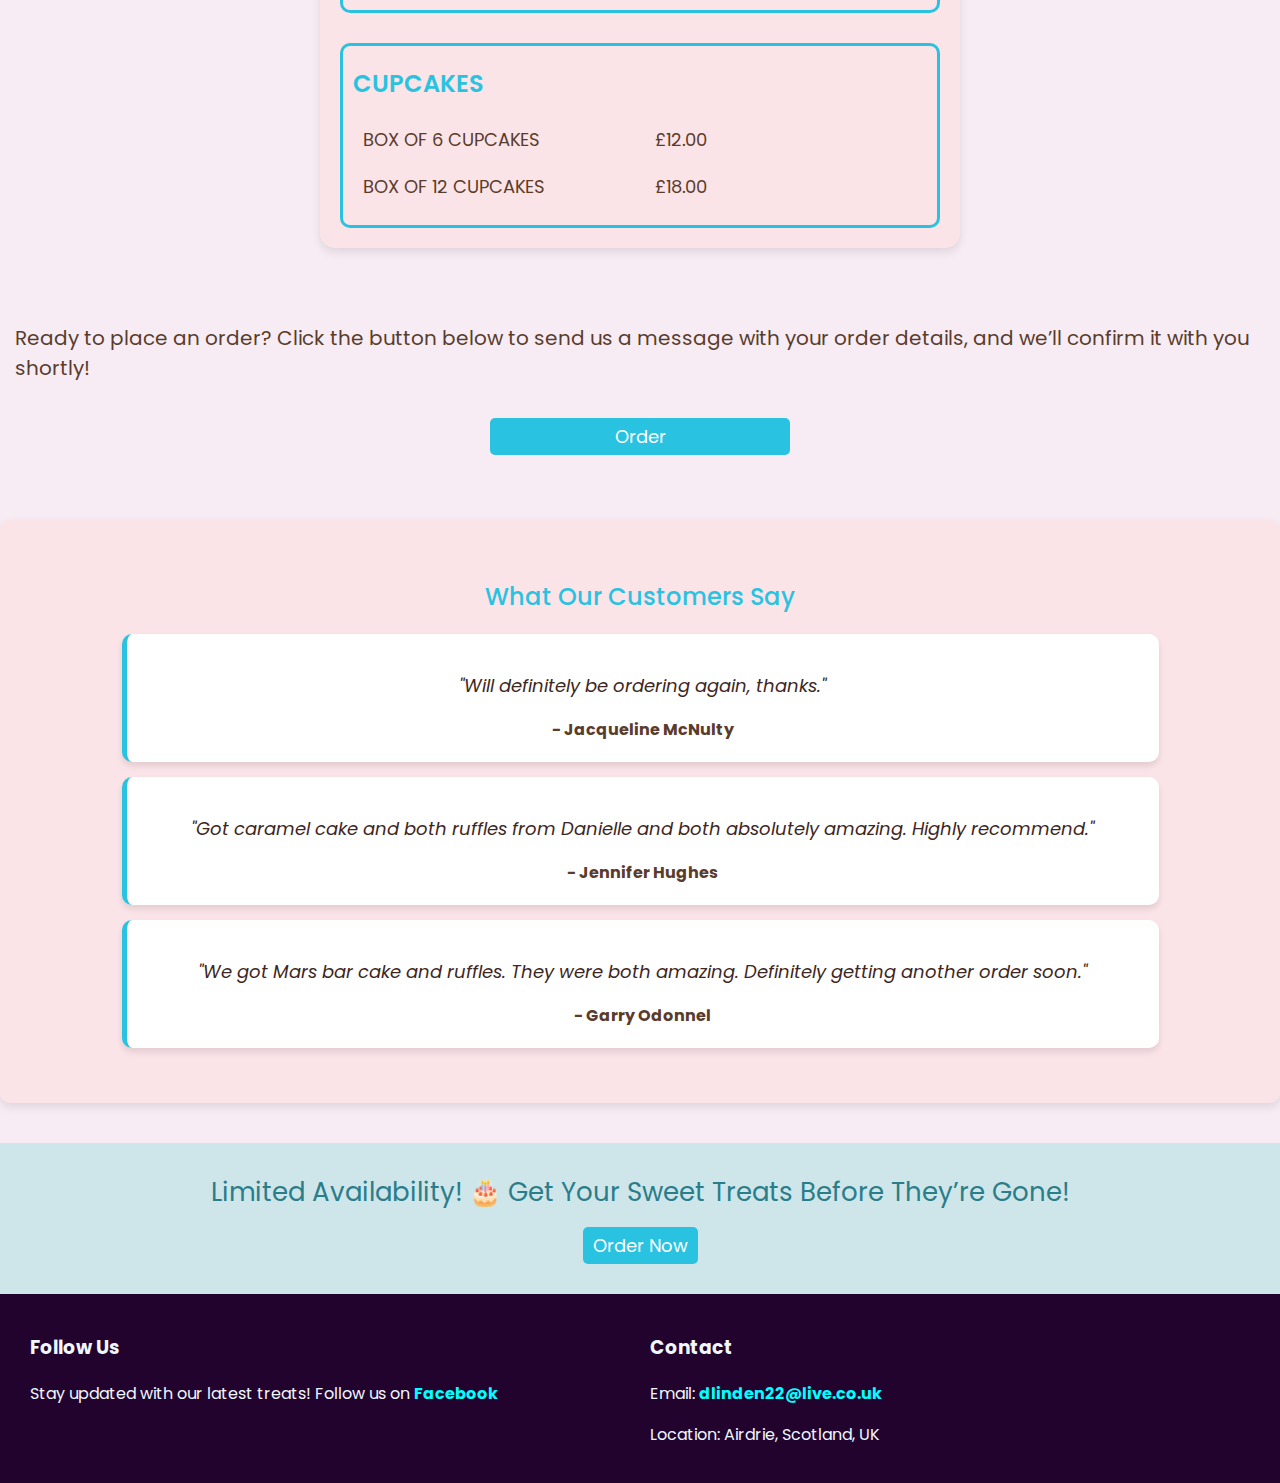
==== commit b4f33011: "minor price edits" ====
--- a/products-prices.html
+++ b/products-prices.html
@@ -49,7 +49,7 @@
         <div class="menu-section">
             <h2 class="menu-title">TRAYBAKES</h2>
             <div class="menu-item">
-                <span>MARS BAR</span><span>£15.00</span>
+                <span>MARS BAR CAKE</span><span>£15.00</span>
                 <span>SMALL FULL CHEESECAKE</span><span>£17.00</span>
             </div>
             <div class="menu-item">
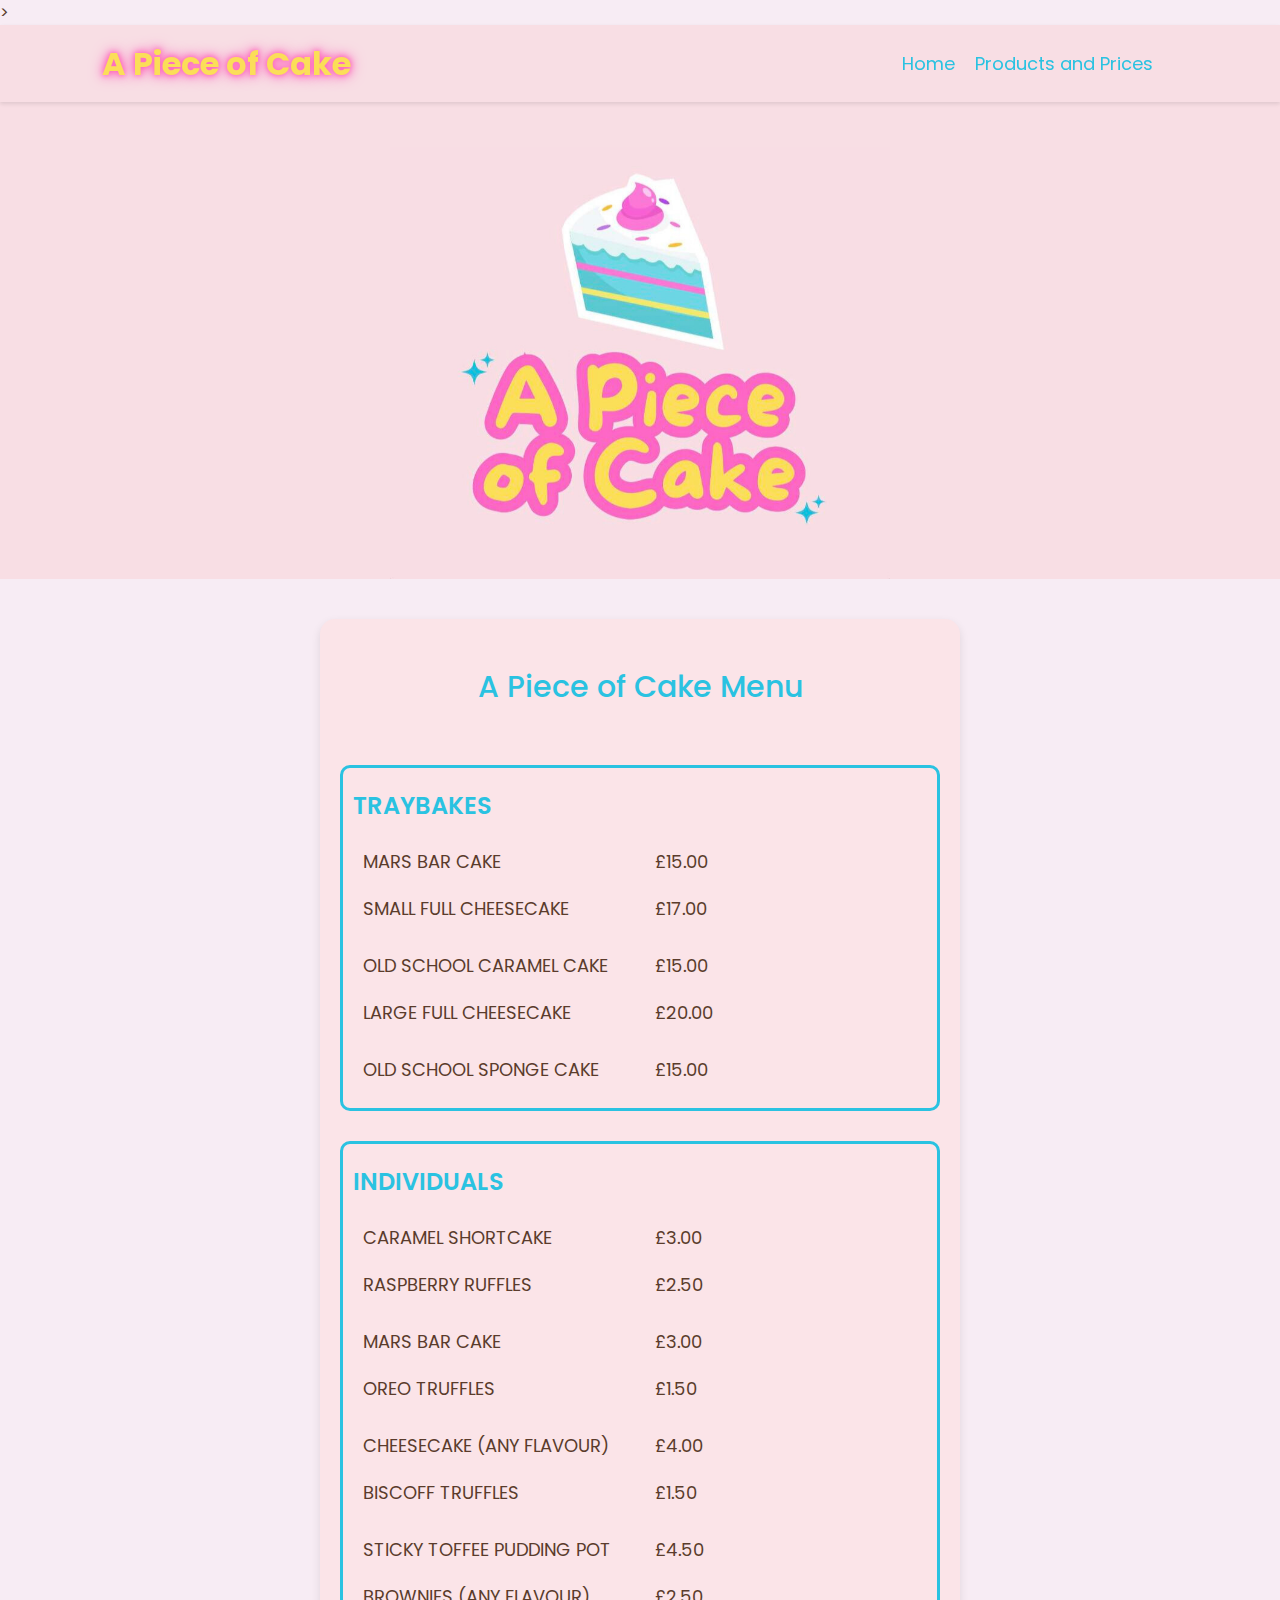
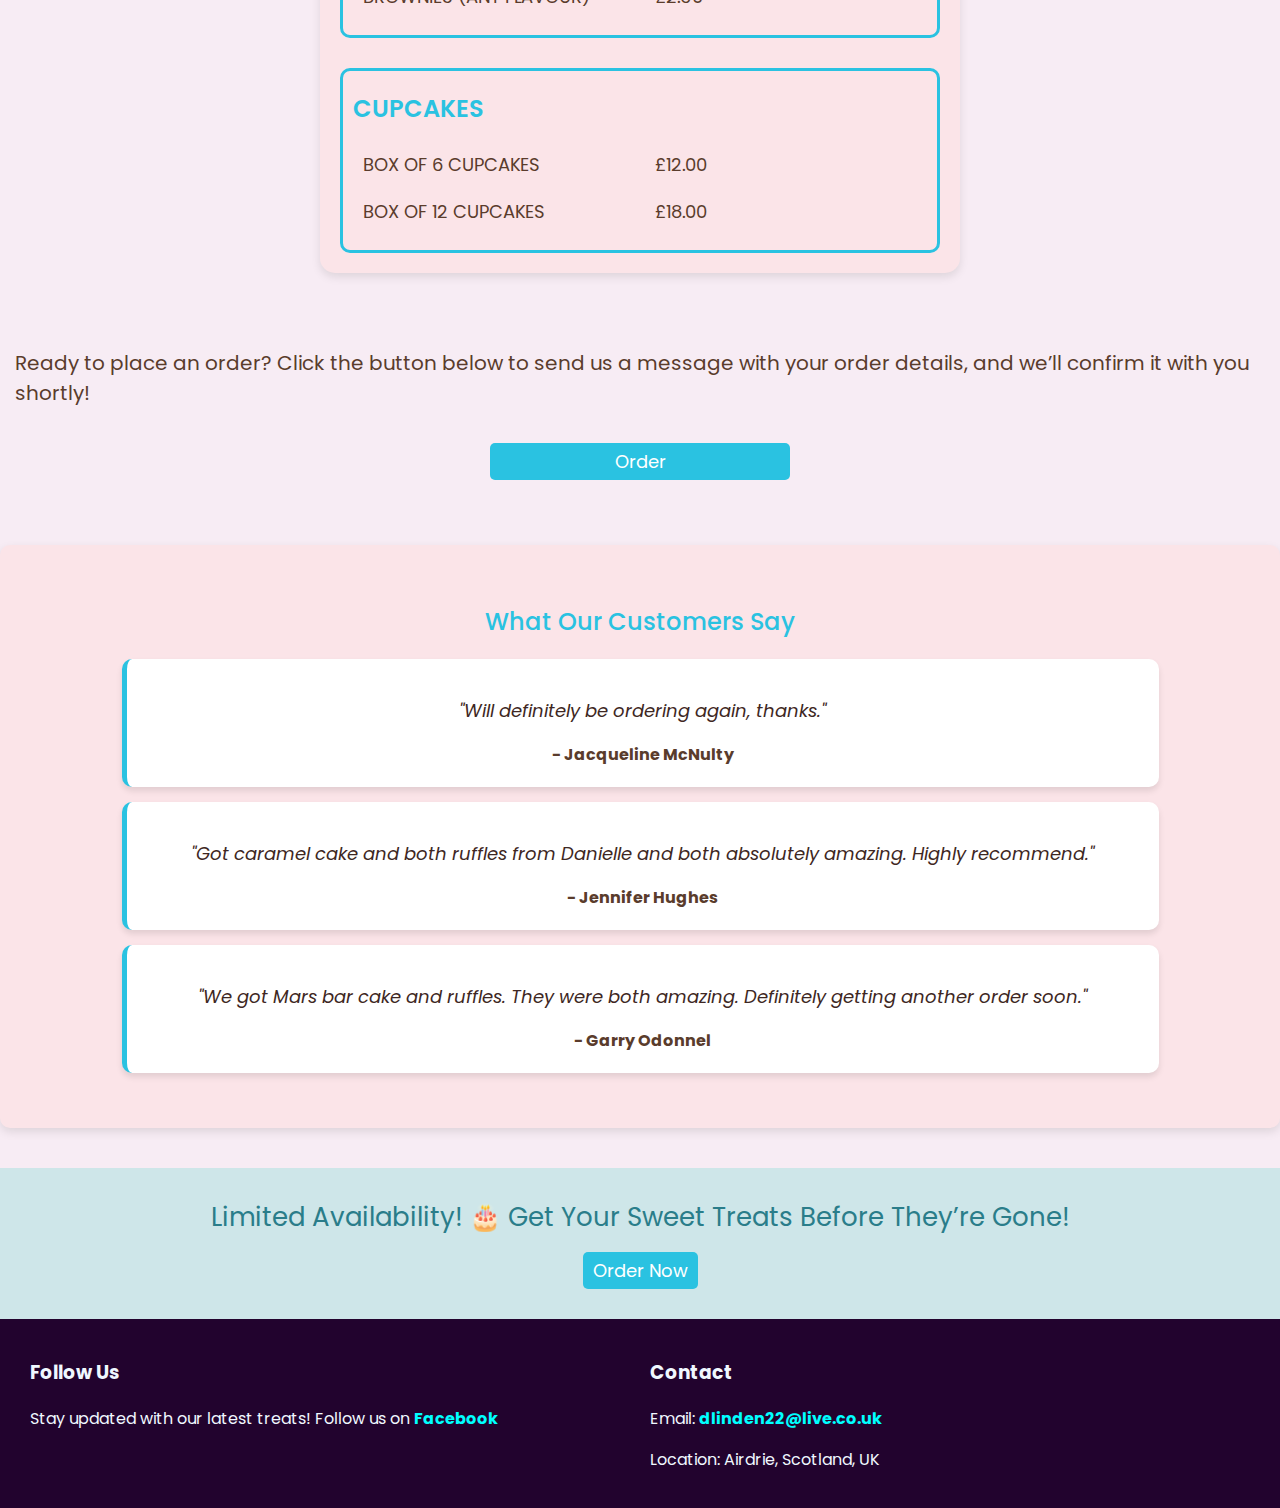
==== commit d9c08b27: "add favicon" ====
--- a/products-prices.html
+++ b/products-prices.html
@@ -4,7 +4,7 @@
     <meta charset="UTF-8" />
     <meta name="viewport" content="width=device-width, initial-scale=1.0" />
     <link rel="stylesheet" href="style.css">
-
+    <link rel="icon" type="image/x-icon" href="images/favicon.ico">>
     <link rel="preconnect" href="https://fonts.googleapis.com" />
     <link rel="preconnect" href="https://fonts.gstatic.com" crossorigin />
     <link
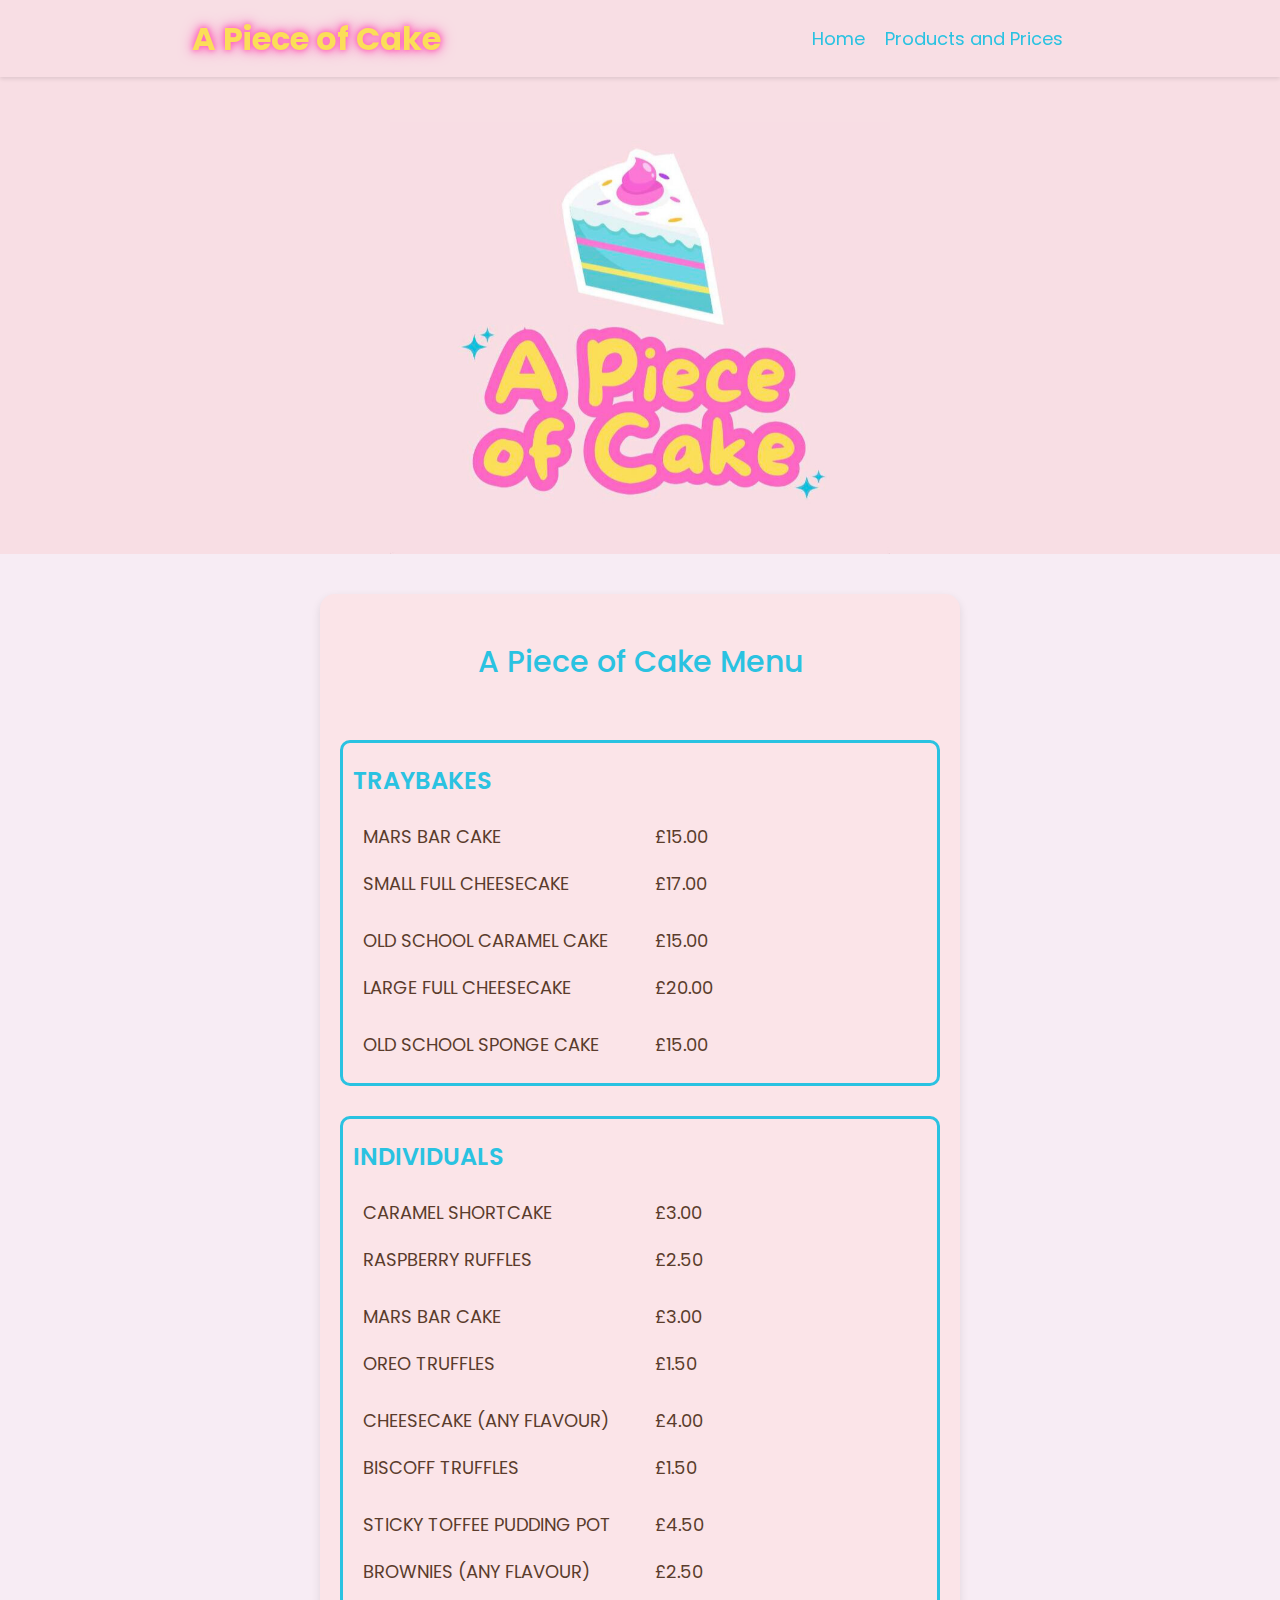
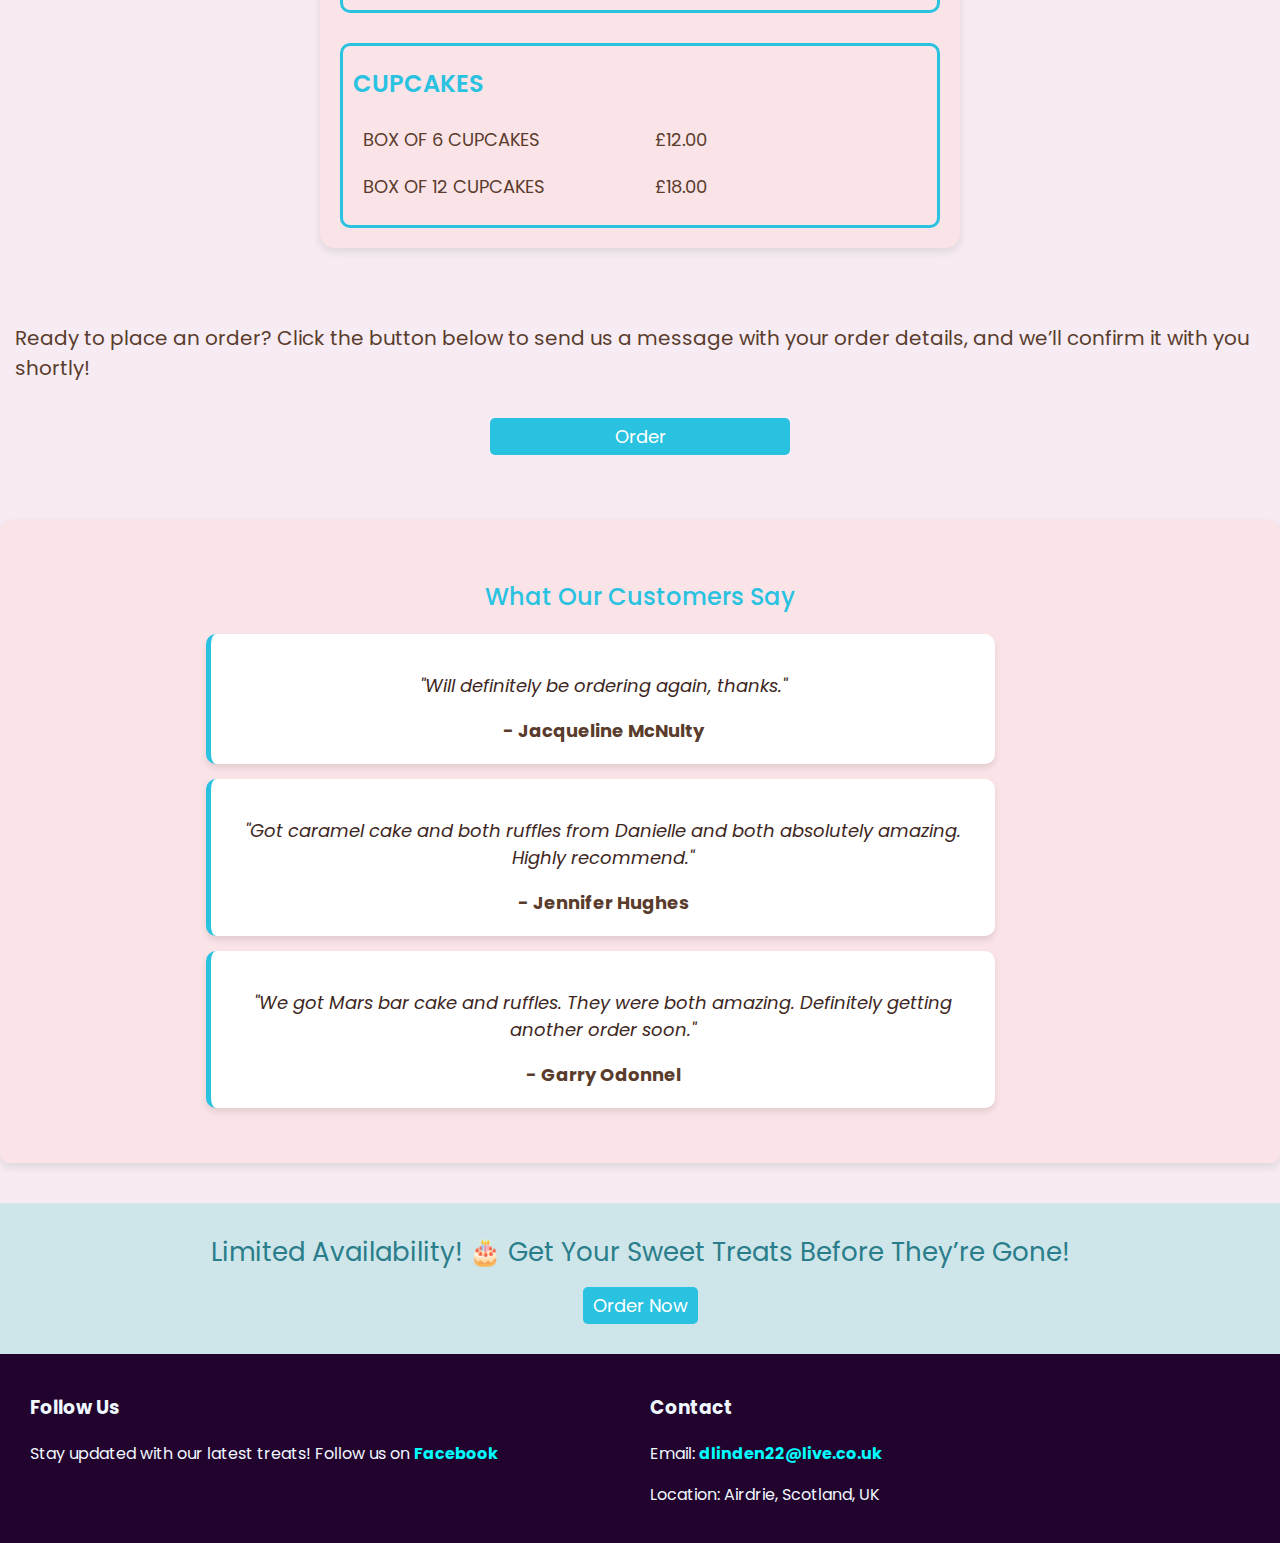
==== commit 0ceb59fe: "add new products. clean up code. logo clickable" ====
--- a/products-prices.html
+++ b/products-prices.html
@@ -4,7 +4,7 @@
     <meta charset="UTF-8" />
     <meta name="viewport" content="width=device-width, initial-scale=1.0" />
     <link rel="stylesheet" href="style.css">
-    <link rel="icon" type="image/x-icon" href="images/favicon.ico">>
+    <link rel="icon" type="image/x-icon" href="images/favicon.ico" />
     <link rel="preconnect" href="https://fonts.googleapis.com" />
     <link rel="preconnect" href="https://fonts.gstatic.com" crossorigin />
     <link
@@ -14,9 +14,10 @@
     <script src="script.js" defer></script>
     <title>A Piece of Cake: Products and Prices</title>
   </head>
+
   <body>
     <div class="nav-bar-container">
-      <div class="nav-logo">A Piece of Cake</div>
+      <div class="nav-logo"><a href="index.html">A Piece of Cake</a></div>
       <div class="menu-toggle" id="menu-toggle">
         <span class="bar"></span>
         <span class="bar"></span>
@@ -26,7 +27,6 @@
         <ul class="nav-list">
           <li><a href="index.html">Home</a></li>
           <li><a href="products-prices.html">Products and Prices</a></li>
-          
         </ul>
       </div>
     </div>
@@ -34,15 +34,6 @@
       <img src="images/piece-of-cake-logo.jpg" alt="piece of cake logo" />
     </div>
 
-    <!DOCTYPE html>
-<html lang="en">
-<head>
-    <meta charset="UTF-8">
-    <meta name="viewport" content="width=device-width, initial-scale=1.0">
-    <title>A Piece of Cake Menu</title>
-    
-</head>
-<body>
     <div class="menu-container">
       
       <div class="menu-header"><h2>A Piece of Cake Menu</h2></div>
@@ -121,48 +112,43 @@
       </div>
     </div>
 
-<div class="testimonial-container">
-  <h2>What Our Customers Say</h2>
-  <div class="testimonial">
+  <div class="testimonial-container">
+    <h2>What Our Customers Say</h2>
+    <div class="testimonial">
       <p>"Will definitely be ordering again, thanks."</p>
       <span>- Jacqueline McNulty</span>
-  </div>
+    </div>
 
-  <div class="testimonial">
+    <div class="testimonial">
       <p>"Got caramel cake and both ruffles from Danielle and both absolutely amazing. Highly recommend."</p>
       <span>- Jennifer Hughes</span>
-  </div>
+    </div>
 
-  <div class="testimonial">
+    <div class="testimonial">
       <p>"We got Mars bar cake and ruffles. They were both amazing. Definitely getting another order soon."</p>
       <span>- Garry Odonnel</span>
+    </div>
   </div>
-</div>
-
-    <div class="cta-banner">
-      <div class="cta-bubble">
+  <div class="cta-banner">
+    <div class="cta-bubble">
         Limited Availability! 🎂 Get Your Sweet Treats Before They’re Gone!
         <button class="enquiry-btn">Order Now</button>
+    </div>
+  </div>
+  <footer>
+    <div class="footer">
+      <div class="footer-section">
+        <h3>Follow Us</h3>
+        <p>
+          Stay updated with our latest treats! Follow us on 
+          <a href="https://www.facebook.com/profile.php?id=61569069385836" target="_blank">Facebook</a>
+        </p>
       </div>
-    </div>
-    <footer>
-      <div class="footer">
-        <div class="footer-section">
-          <h3>Follow Us</h3>
-          <p>
-            Stay updated with our latest treats! Follow us on 
-            <a href="https://www.facebook.com/profile.php?id=61569069385836" target="_blank">Facebook</a>
-          </p>
-        </div>
-    
-        <div class="footer-section">
-          <h3>Contact</h3>
-          <p>Email: <a href="mailto:dlinden22@live.co.uk">dlinden22@live.co.uk</a></p>
-          <p>Location: Airdrie, Scotland, UK</p>
-        </div>
-  
-    
-      
+      <div class="footer-section">
+        <h3>Contact</h3>
+        <p>Email: <a href="mailto:dlinden22@live.co.uk">dlinden22@live.co.uk</a></p>
+        <p>Location: Airdrie, Scotland, UK</p>
+      </div>
     </footer>
   </body>
 </html>
--- a/style.css
+++ b/style.css
@@ -6,10 +6,6 @@
   margin: 0;
 
   font-size: 16px;
-}
-
-div {
-  // border: 1px solid red;
 }
 
 h1 {
@@ -34,8 +30,6 @@
   cursor: pointer;
 }
 
-
-
 .nav-bar-container {
   display: flex;
   justify-content: center;
@@ -54,6 +48,12 @@
   color: #fbde58;
   text-shadow: 0 0 5px #fe69bd, 0 0 10px #fe69bd, 0 0 15px #fe69bd;
   flex-shrink: 0;
+  cursor: pointer;
+}
+
+.nav-logo a {
+  text-decoration: none;
+  color: inherit;
 }
 
 .nav-links {
@@ -173,213 +173,209 @@
   border-radius: 10px;
 }
 
-
-
-  .card {
-    display: flex;
-    flex-direction: column;
-    align-items: center;
-    justify-content: center;
-    padding: 5px;
-    background: #f3e8ff;
-    border-radius: 10px;
-    box-shadow: 0 4px 10px rgba(0, 0, 0, 0.1);
-    cursor: pointer;
-  }
-
-  .product-text {
-    display: flex;
-    flex-direction: column;
-    justify-content: center;
-    align-items: center;
-    text-align: center;
-  }
-
-  .products-title {
-    padding-top: 25px;
-  }
-
-  .cta-bubble {
-    display: flex;
-    flex-direction: column;
-    justify-content: center;
-    align-items: center;
-    font-size: 26px;
-    text-align: center;
-    margin-top: 40px;
-    padding: 30px;
-    background-color: rgb(206, 230, 233);
-    color: #2a7d8a;
-  }
-  #social-icon {
-    max-width: 3em;
+.card {
+  display: flex;
+  flex-direction: column;
+  align-items: center;
+  justify-content: center;
+  padding: 5px;
+  background: #f3e8ff;
+  border-radius: 10px;
+  box-shadow: 0 4px 10px rgba(0, 0, 0, 0.1);
+  cursor: pointer;
+}
+
+.product-text {
+  display: flex;
+  flex-direction: column;
+  justify-content: center;
+  align-items: center;
+  text-align: center;
+}
+
+.products-title {
+  padding-top: 25px;
+}
+
+.cta-bubble {
+  display: flex;
+  flex-direction: column;
+  justify-content: center;
+  align-items: center;
+  font-size: 26px;
+  text-align: center;
+  margin-top: 40px;
+  padding: 30px;
+  background-color: rgb(206, 230, 233);
+  color: #2a7d8a;
+}
+#social-icon {
+  max-width: 3em;
+  height: auto;
+  margin-top: 25px;
+}
+
+.footer {
+  color: aliceblue;
+  background-color: rgb(34, 3, 46);
+  padding: 20px;
+  display: flex;
+  justify-content: space-around;
+  flex-wrap: wrap;
+  text-align: center;
+}
+
+.footer-section {
+  max-width: 300px;
+  margin: 10px;
+}
+
+.footer a {
+  color: aqua;
+  text-decoration: none;
+  font-weight: bold;
+}
+
+.footer a:hover {
+  color: lightblue;
+}
+
+.footer-bottom {
+  text-align: center;
+  padding: 0px;
+  color: #ccc;
+  font-size: 14px;
+}
+
+.pricing-container {
+  display: flex;
+  flex-direction: column;
+  padding: 15px;
+  background-color: rgb(206, 230, 233);
+  justify-content: center;
+  align-items: center;
+}
+
+table {
+  width: 100%;
+  max-width: 600px;
+  margin: 20px auto;
+  border-collapse: collapse;
+}
+
+th,
+td {
+  padding: 10px;
+  border: 1px solid grey;
+  text-align: center;
+}
+
+th {
+  background-color: #cee6e9;
+  font-weight: bold;
+}
+
+tr:nth-child(even) {
+  background-color: #f9f9f9;
+}
+
+.testimonial-container {
+  text-align: center;
+  padding: 40px 20px;
+  background-color: #fbe4e8;
+  border-radius: 10px;
+  box-shadow: 0 4px 10px rgba(0, 0, 0, 0.1);
+}
+
+.testimonial-container h2 {
+  color: #2ac2e1;
+  font-size: 24px;
+  margin-bottom: 20px;
+}
+
+.testimonial {
+  background: white;
+  padding: 20px;
+  margin: 15px auto;
+  max-width: 600px;
+  border-radius: 10px;
+  border-left: 5px solid #2ac2e1;
+  box-shadow: 0 4px 6px rgba(0, 0, 0, 0.1);
+}
+
+.testimonial p {
+  font-style: italic;
+  font-size: 18px;
+  color: #3e2723;
+}
+
+.testimonial span {
+  display: block;
+  margin-top: 10px;
+  font-weight: bold;
+  color: #5a3c2c;
+}
+
+@media (min-width: 800px) {
+  .nav-bar-container {
+    justify-content: space-between;
+    padding: 10px 8%;
+  }
+
+  .nav-links {
+    display: flex !important;
+    position: static;
+    background: none;
+    box-shadow: none;
+    width: auto;
+    border: none;
+  }
+
+  .main-banner img {
+    max-width: 500px;
+    width: 100%;
     height: auto;
-    margin-top: 25px;
+  }
+
+  .nav-list {
+    flex-direction: row;
+    gap: 20px;
+  }
+
+  .menu-toggle {
+    display: none;
+  }
+
+  .products {
+    display: grid;
+    grid-template-columns: repeat(2, 1fr);
+    grid-template-rows: repeat(6, auto);
+    gap: 30px;
+  }
+
+  .testimonial {
+    max-width: 80%;
+  }
+
+  table {
+    width: 80%;
   }
 
   .footer {
-    color: aliceblue;
-    background-color: rgb(34, 3, 46);
-    padding: 20px;
-    display: flex;
-    justify-content: space-around;
-    flex-wrap: wrap;
-    text-align: center;
+    flex-direction: row;
+    justify-content: flex-start;
+    padding: 10px 20px;
+    text-align: left;
   }
 
   .footer-section {
-    max-width: 300px;
-    margin: 10px;
-  }
-
-  .footer a {
-    color: aqua;
-    text-decoration: none;
-    font-weight: bold;
-  }
-
-  .footer a:hover {
-    color: lightblue;
+    flex: 1;
+    max-width: none;
   }
 
   .footer-bottom {
     text-align: center;
-    padding: 0px;
-    color: #ccc;
-    font-size: 14px;
-  }
-
-  .pricing-container {
-    display: flex;
-    flex-direction: column;
-    padding: 15px;
-    background-color: rgb(206, 230, 233);
-    justify-content: center;
-    align-items: center;
-  }
-
-  table {
-    width: 100%;
-    max-width: 600px;
-    margin: 20px auto;
-    border-collapse: collapse;
-  }
-
-  th,
-  td {
-    padding: 10px;
-    border: 1px solid grey;
-    text-align: center;
-  }
-
-  th {
-    background-color: #cee6e9;
-    font-weight: bold;
-  }
-
-  tr:nth-child(even) {
-    background-color: #f9f9f9;
-  }
-
-  .testimonial-container {
-    text-align: center;
-    padding: 40px 20px;
-    background-color: #fbe4e8;
-    border-radius: 10px;
-    box-shadow: 0 4px 10px rgba(0, 0, 0, 0.1);
-}
-
-.testimonial-container h2 {
-    color: #2ac2e1;
-    font-size: 24px;
-    margin-bottom: 20px;
-}
-
-.testimonial {
-    background: white;
-    padding: 20px;
-    margin: 15px auto;
-    max-width: 600px;
-    border-radius: 10px;
-    border-left: 5px solid #2ac2e1;
-    box-shadow: 0 4px 6px rgba(0, 0, 0, 0.1);
-}
-
-.testimonial p {
-    font-style: italic;
-    font-size: 18px;
-    color: #3e2723;
-}
-
-.testimonial span {
-    display: block;
-    margin-top: 10px;
-    font-weight: bold;
-    color: #5a3c2c;
-}
-
-
-  @media (min-width: 800px) {
-    .nav-bar-container {
-      justify-content: space-between;
-      padding: 10px 8%;
-    }
-
-    .nav-links {
-      display: flex !important;
-      position: static;
-      background: none;
-      box-shadow: none;
-      width: auto;
-      border: none;
-    }
-
-    .main-banner img {
-      max-width: 500px;
-      width: 100%;
-      height: auto;
-    }
-
-    .nav-list {
-      flex-direction: row;
-      gap: 20px;
-    }
-
-    .menu-toggle {
-      display: none;
-    }
-
-    .products {
-      display: grid;
-      grid-template-columns: repeat(2, 1fr);
-      grid-template-rows: repeat(6, auto);
-      gap: 30px;
-    }
-
-    .testimonial {
-      max-width: 80%;
-    }
-
-    table {
-      width: 80%;
-    }
-
-    .footer {
-      flex-direction: row;
-      justify-content: flex-start;
-      padding: 10px 20px;
-      text-align: left;
-    }
-
-    .footer-section {
-      flex: 1;
-      max-width: none;
-    }
-
-    .footer-bottom {
-      text-align: center;
-      margin-top: 20px;
-    }
+    margin-top: 20px;
   }
 }
 
@@ -427,12 +423,6 @@
   table {
     min-width: 100%;
     font-size: 18px;
-  }
-
-  .modal {
-    width: 100%;
-   
-    
   }
 }
 
@@ -445,7 +435,12 @@
   transform: translate(-50%, -50%); /* ✅ Always centers modal */
   width: 90%; /* ✅ Default width for all screen sizes */
   max-width: 500px; /* ✅ Prevents excessive width on large screens */
-  background-color: rgba(0, 0, 0, 0.5); /* ✅ Light overlay for better contrast */
+  background-color: rgba(
+    0,
+    0,
+    0,
+    0.5
+  ); /* ✅ Light overlay for better contrast */
   padding: 20px;
 }
 
@@ -461,7 +456,6 @@
   max-width: 400px; /* ✅ Prevents content from stretching too much */
   margin: auto;
 }
-
 
 .close-btn {
   position: absolute;
@@ -529,8 +523,6 @@
   resize: none;
   padding: 10px;
 }
-
-
 
 .pricing-btn {
   font-family: inherit;
@@ -590,14 +582,13 @@
 
 @media (max-width: 500px) {
   .menu-container {
-      width: 90%;
-      padding: 15px;
+    width: 90%;
+    padding: 15px;
   }
   .menu-item {
-      grid-template-columns: 1fr;
-      text-align: center;
-  }
-
+    grid-template-columns: 1fr;
+    text-align: center;
+  }
 }
 
 .menu-header {
@@ -632,4 +623,4 @@
   padding: 5px 10px;
   margin-top: 15px;
   cursor: pointer;
-}+}
